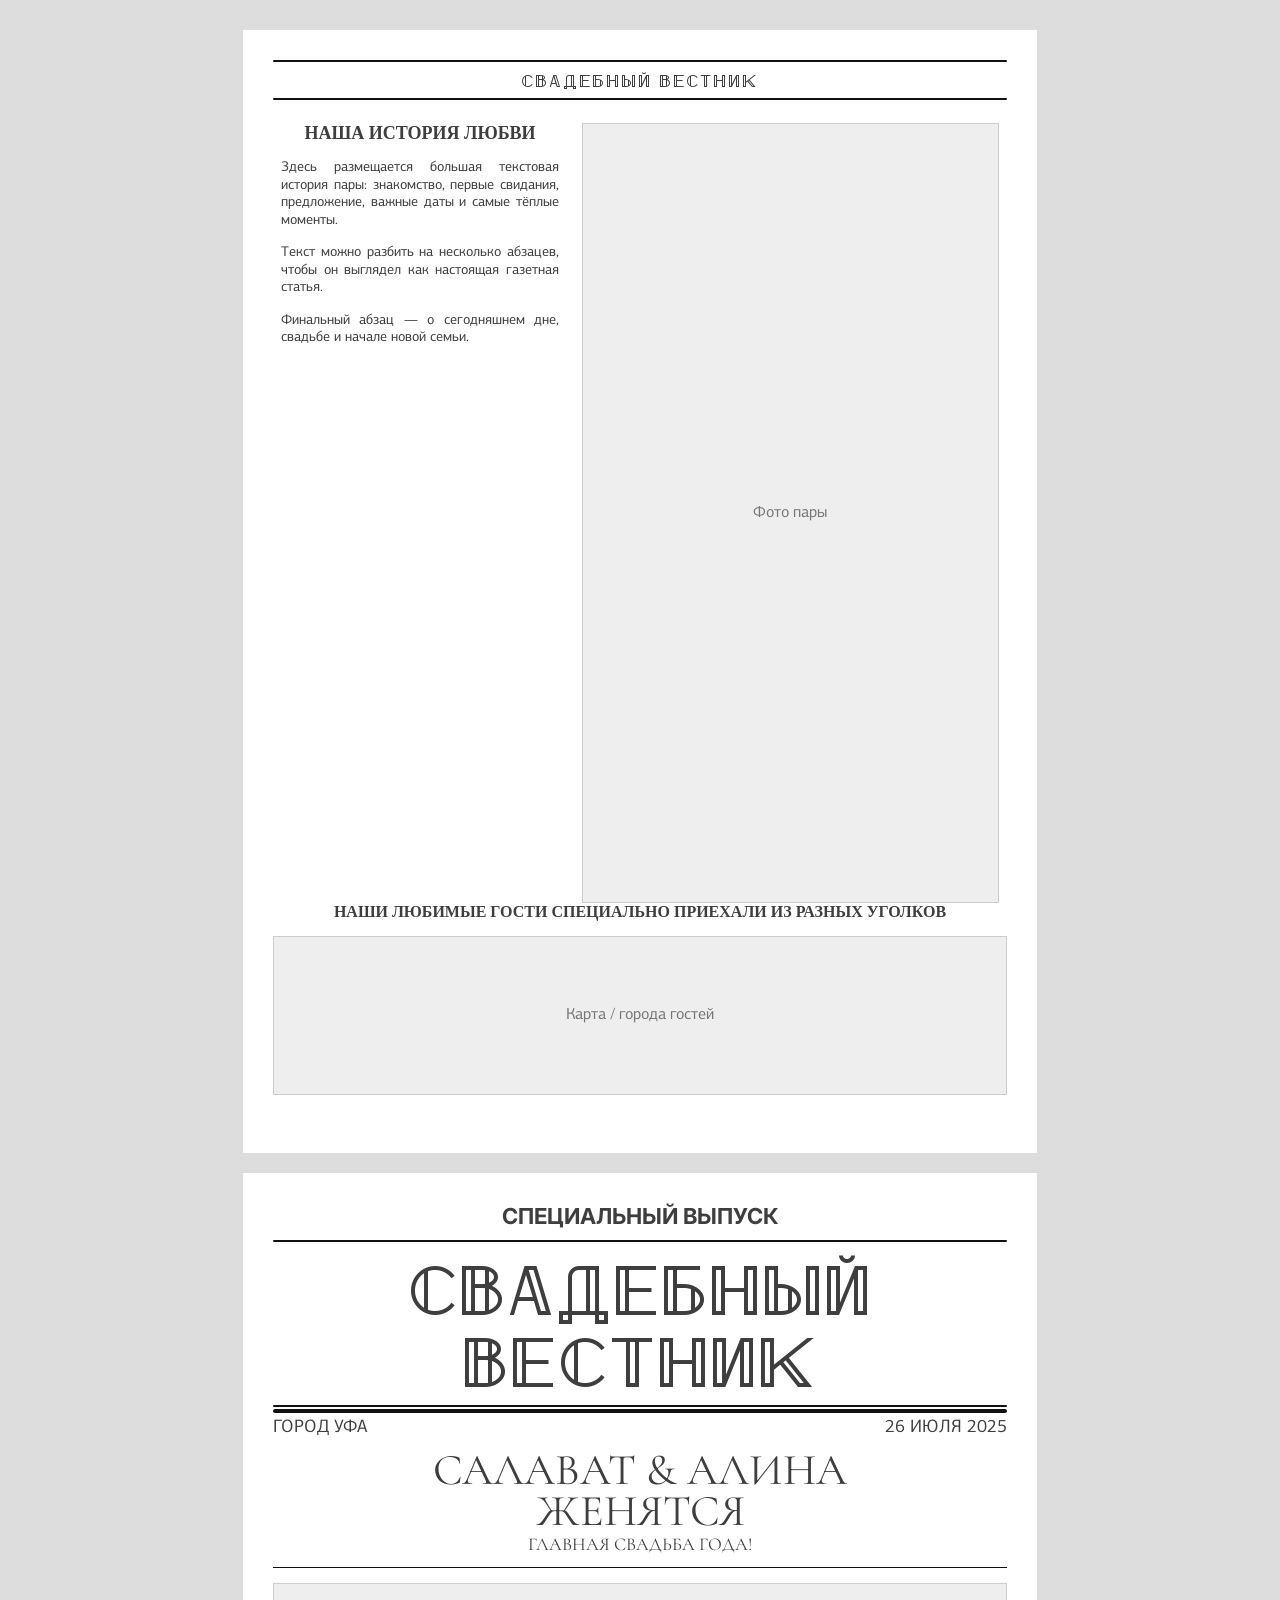
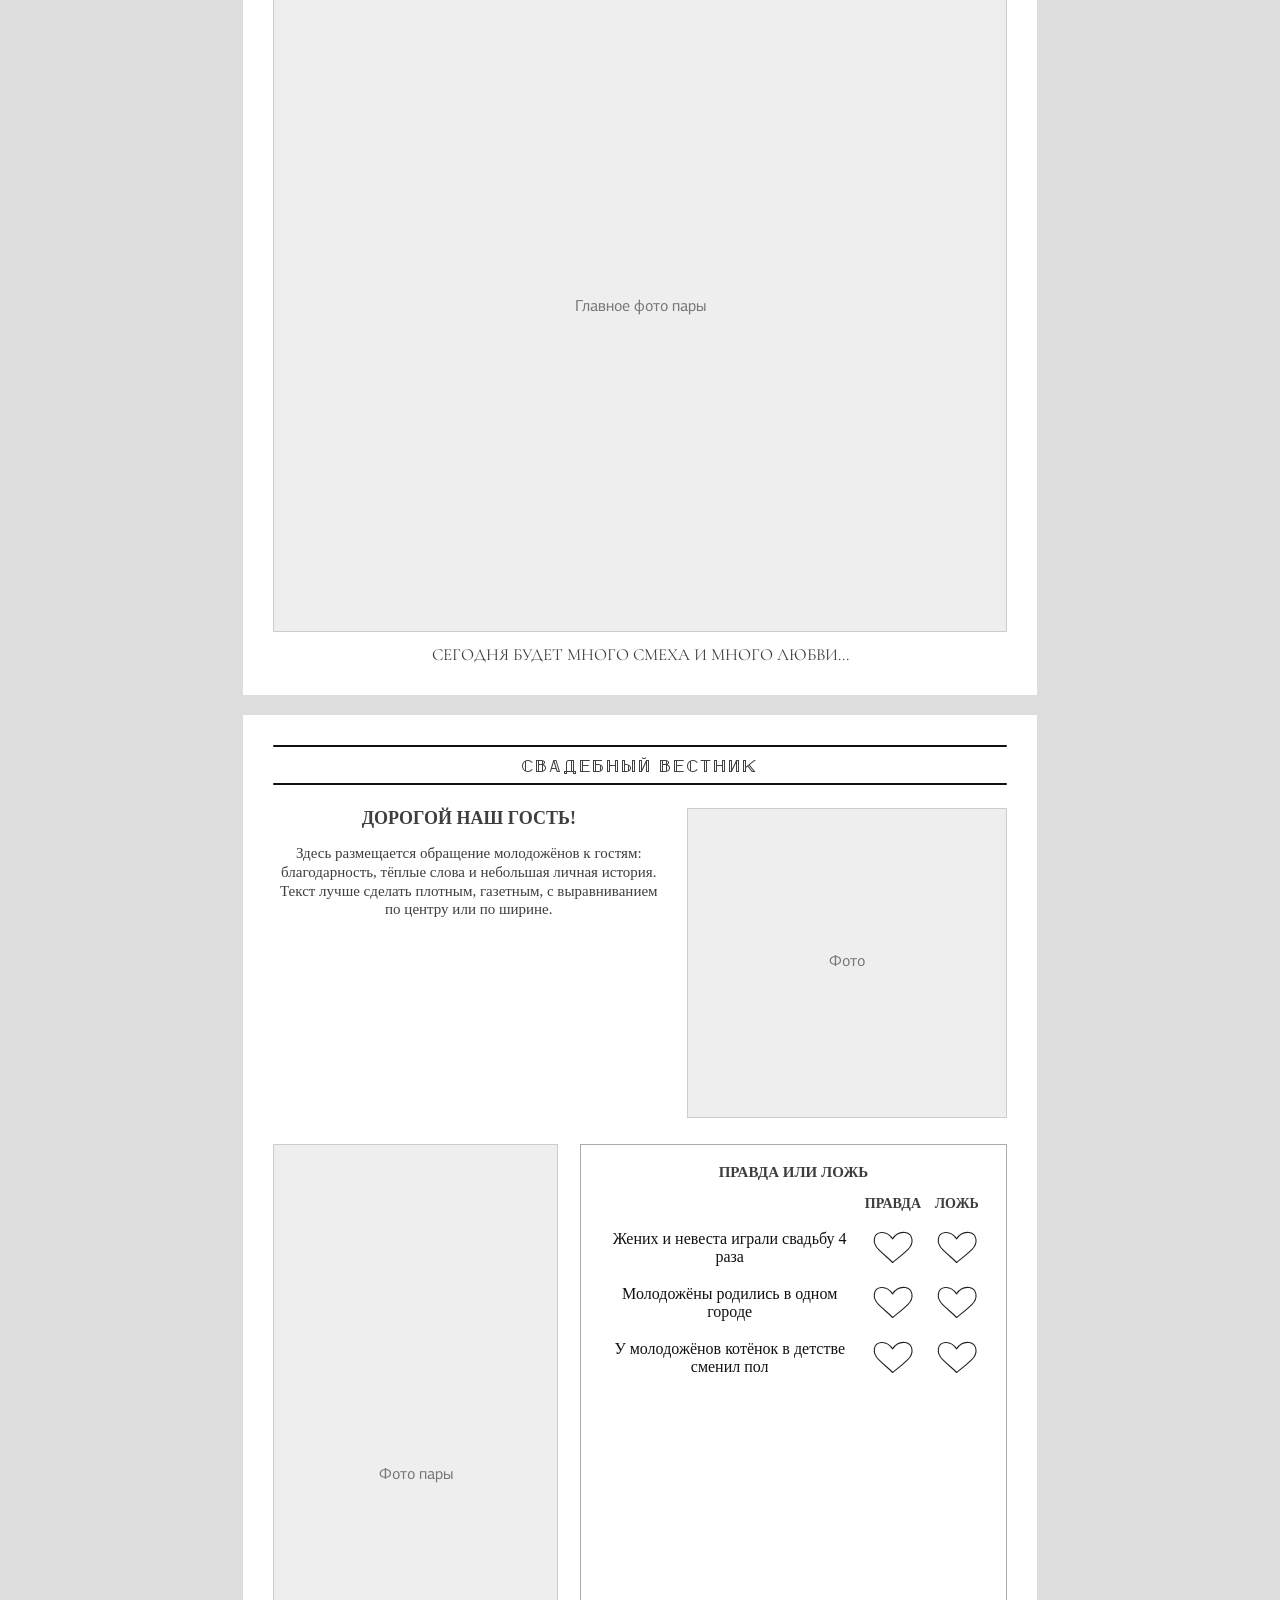
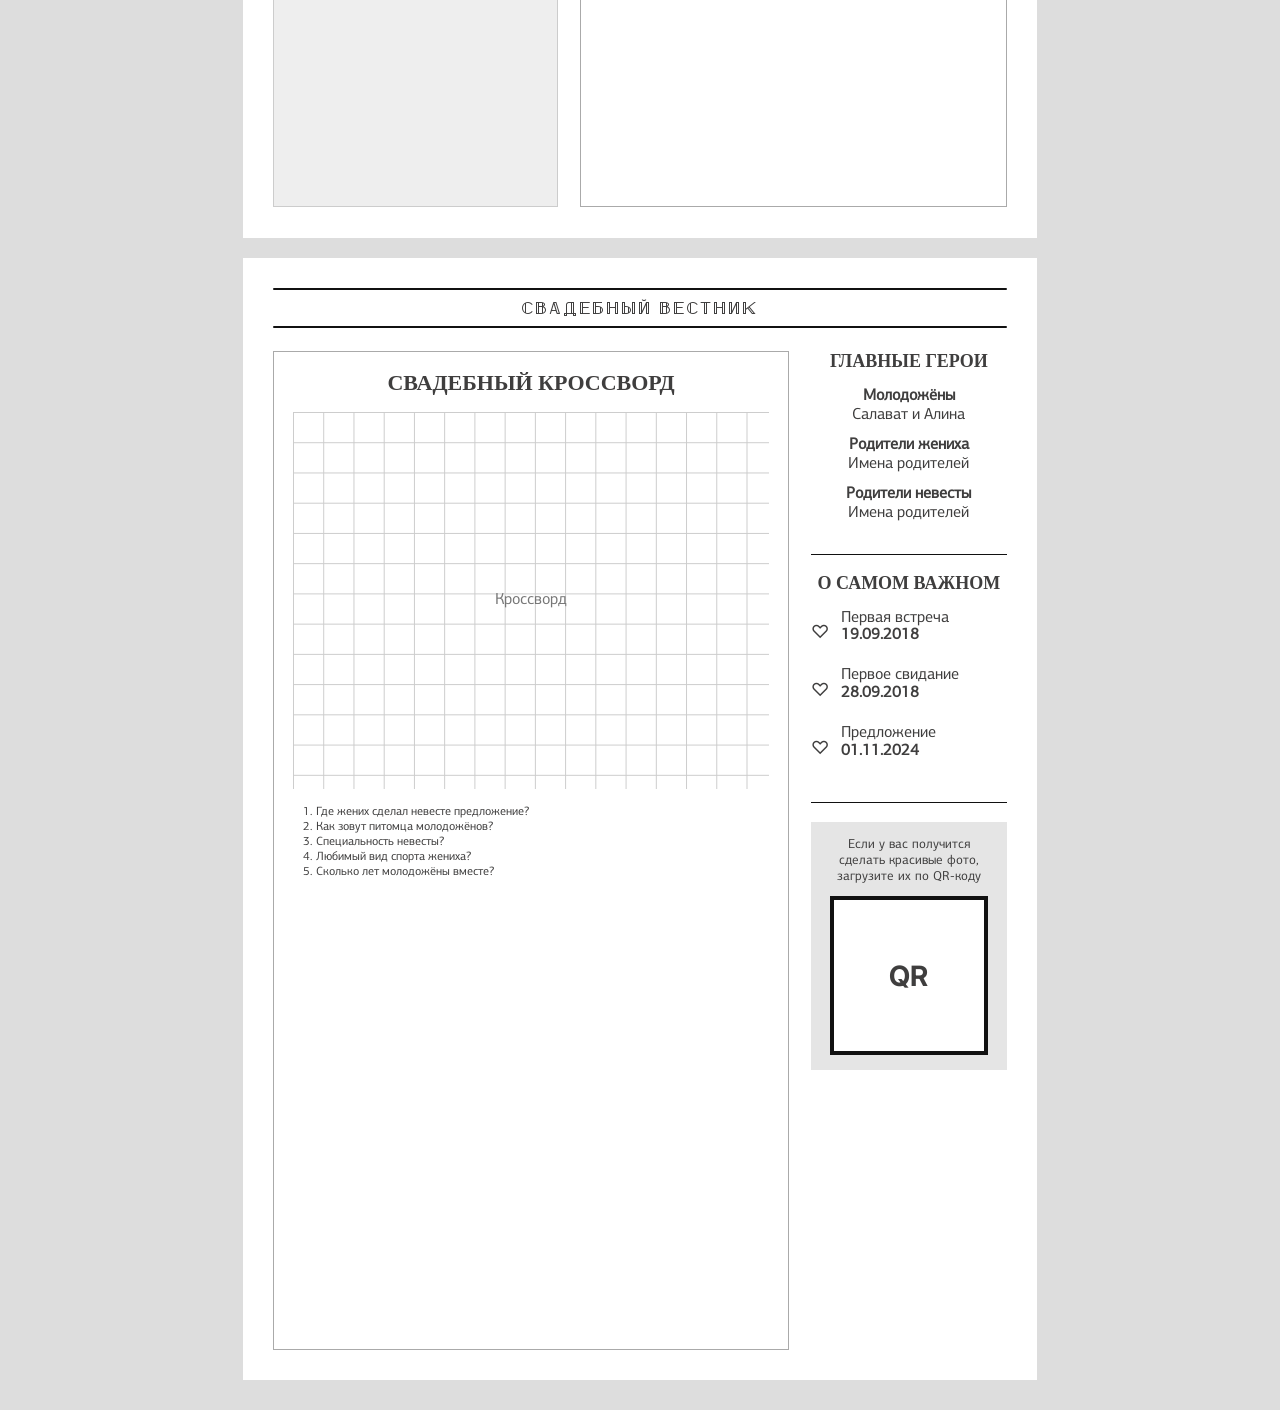
==== index.html @ 1f668f0e "Main" ====
<!DOCTYPE html>
<html lang="ru">
<head>
  <meta charset="UTF-8" />
  <title>Свадебный вестник</title>
  <link rel="preconnect" href="https://fonts.googleapis.com" />
  <link rel="preconnect" href="https://fonts.gstatic.com" crossorigin />
  <link
    href="https://fonts.googleapis.com/css2?family=Cormorant+Garamond:wght@400;500;600;700&family=Inter:wght@400;500;600;700&display=swap&subset=cyrillic"
    rel="stylesheet"
  />
  <link rel="stylesheet" href="style.css" />
</head>
<body>

<main class="newspaper">

  <!-- PAGE 1 -->
  <section class="page page-1">
    <section class="spread">
      <article class="half left-half">
        <header class="small-header">
          <div class="line"></div>
          <h2 class="title">Свадебный вестник</h2>
          <div class="line"></div>
        </header>

        <section class="love-story">
          <div class="love-story-text">
            <h3>Наша история любви</h3>

            <p>
              Здесь размещается большая текстовая история пары: знакомство,
              первые свидания, предложение, важные даты и самые тёплые моменты.
            </p>

            <p>
              Текст можно разбить на несколько абзацев, чтобы он выглядел как
              настоящая газетная статья.
            </p>

            <p>
              Финальный абзац — о сегодняшнем дне, свадьбе и начале новой семьи.
            </p>
          </div>

          <div class="love-story-photo">
            <span>Фото пары</span>
          </div>
        </section>

        <section class="guest-map">
          <h3>Наши любимые гости специально приехали из разных уголков</h3>

          <div class="map-placeholder">
            <span>Карта / города гостей</span>
          </div>
        </section>
      </article>
    </section>
  </section>

  <!-- PAGE 2 -->
  <section class="page page-2">
    <section class="spread">
      <article class="half right-half front-page">
        <header class="main-header">
          <h4>Специальный выпуск</h4>

          <div class="double-line"></div>

          <h1 class="title">Свадебный вестник</h1>
          
          <div class="meta-row">
          </div>
          
          <div class="meta-row-big">
            <span>Город Уфа</span>
            <span>26 июля 2025</span>
          </div>
        </header>

        <section class="main-title">
          <h2>Салават & Алина<br>женятся</h2>
          <p>Главная свадьба года!</p>
        </section>

        <section class="hero-photo">
          <span>Главное фото пары</span>
        </section>

        <footer class="front-footer">
          Сегодня будет много смеха и много любви...
        </footer>
      </article>
    </section>
  </section>

  <!-- PAGE 3 -->
  <section class="page page-3">
    <section class="spread">
      <article class="half left-half">
        <header class="small-header">
          <div class="line"></div>
          <h2 class="title">Свадебный вестник</h2>
          <div class="line"></div>
        </header>

        <section class="guest-letter">
          <div class="letter-text">
            <h3>Дорогой наш гость!</h3>
            <p>
              Здесь размещается обращение молодожёнов к гостям:
              благодарность, тёплые слова и небольшая личная история.
            </p>
            <p>
              Текст лучше сделать плотным, газетным, с выравниванием по центру
              или по ширине.
            </p>
          </div>

          <div class="vertical-photo">
            <span>Фото</span>
          </div>
        </section>

        <section class="bottom-grid">
          <div class="photo-block">
            <span>Фото пары</span>
          </div>

          <div class="truth-game">
            <h3>Правда или ложь</h3>
            
            <div class="game-row">
              <p></p>
              <h4 class="game-row-title">Правда</h4>
              <h4 class="game-row-title">Ложь</>
            </div>


            <div class="game-row">
              <span>Жених и невеста играли свадьбу 4 раза</span>
              <svg width="60" height="40" viewBox="0 0 128 88" xmlns="http://www.w3.org/2000/svg">
                <path d="
                  M63 76
                  C55 67, 44 59, 32 47
                  C18 33, 20 12, 38 10
                  C49 9, 57 15, 63 24
                  C69 15, 79 8, 91 10
                  C108 13, 111 33, 97 47
                  C85 59, 74 67, 63 76"
                  fill="none"
                  stroke="#222"
                  stroke-width="2.4"
                  stroke-linecap="round"
                  stroke-linejoin="round"/>
              </svg>
              <svg width="60" height="40" viewBox="0 0 128 88" xmlns="http://www.w3.org/2000/svg">
                <path d="
                  M63 76
                  C55 67, 44 59, 32 47
                  C18 33, 20 12, 38 10
                  C49 9, 57 15, 63 24
                  C69 15, 79 8, 91 10
                  C108 13, 111 33, 97 47
                  C85 59, 74 67, 63 76"
                  fill="none"
                  stroke="#222"
                  stroke-width="2.4"
                  stroke-linecap="round"
                  stroke-linejoin="round"/>
              </svg>
            </div>

            <div class="game-row">
              <span>Молодожёны родились в одном городе</span>
              <svg width="60" height="40" viewBox="0 0 128 88" xmlns="http://www.w3.org/2000/svg">
                <path d="
                  M63 76
                  C55 67, 44 59, 32 47
                  C18 33, 20 12, 38 10
                  C49 9, 57 15, 63 24
                  C69 15, 79 8, 91 10
                  C108 13, 111 33, 97 47
                  C85 59, 74 67, 63 76"
                  fill="none"
                  stroke="#222"
                  stroke-width="2.4"
                  stroke-linecap="round"
                  stroke-linejoin="round"/>
              </svg>
              <svg width="60" height="40" viewBox="0 0 128 88" xmlns="http://www.w3.org/2000/svg">
                <path d="
                  M63 76
                  C55 67, 44 59, 32 47
                  C18 33, 20 12, 38 10
                  C49 9, 57 15, 63 24
                  C69 15, 79 8, 91 10
                  C108 13, 111 33, 97 47
                  C85 59, 74 67, 63 76"
                  fill="none"
                  stroke="#222"
                  stroke-width="2.4"
                  stroke-linecap="round"
                  stroke-linejoin="round"/>
              </svg>
            </div>

            <div class="game-row">
              <span>У молодожёнов котёнок в детстве сменил пол</span>
              <svg width="60" height="40" viewBox="0 0 128 88" xmlns="http://www.w3.org/2000/svg">
                <path d="
                  M63 76
                  C55 67, 44 59, 32 47
                  C18 33, 20 12, 38 10
                  C49 9, 57 15, 63 24
                  C69 15, 79 8, 91 10
                  C108 13, 111 33, 97 47
                  C85 59, 74 67, 63 76"
                  fill="none"
                  stroke="#222"
                  stroke-width="2.4"
                  stroke-linecap="round"
                  stroke-linejoin="round"/>
              </svg>
              <svg width="60" height="40" viewBox="0 0 128 88" xmlns="http://www.w3.org/2000/svg">
                <path d="
                  M63 76
                  C55 67, 44 59, 32 47
                  C18 33, 20 12, 38 10
                  C49 9, 57 15, 63 24
                  C69 15, 79 8, 91 10
                  C108 13, 111 33, 97 47
                  C85 59, 74 67, 63 76"
                  fill="none"
                  stroke="#222"
                  stroke-width="2.4"
                  stroke-linecap="round"
                  stroke-linejoin="round"/>
              </svg>
            </div>
          </div>
        </section>
      </article>
    </section>
  </section>

  <!-- PAGE 4 -->
  <section class="page page-4">
    <section class="spread">
      <article class="half right-half second-spread">
        <header class="small-header">
          <div class="line"></div>
          <h2 class="title">Свадебный вестник</h2>
          <div class="line"></div>
        </header>

        <section class="right-page-grid">

          <section class="crossword">
            <h3>Свадебный кроссворд</h3>

            <div class="crossword-field">
              <span>Кроссворд</span>
            </div>

            <ol>
              <li>Где жених сделал невесте предложение?</li>
              <li>Как зовут питомца молодожёнов?</li>
              <li>Специальность невесты?</li>
              <li>Любимый вид спорта жениха?</li>
              <li>Сколько лет молодожёны вместе?</li>
            </ol>
          </section>

          <aside class="sidebar">
            <section class="sidebar-block">
              <h3>Главные герои</h3>
              <p><strong>Молодожёны</strong><br>Салават и Алина</p>
              <p><strong>Родители жениха</strong><br>Имена родителей</p>
              <p><strong>Родители невесты</strong><br>Имена родителей</p>
            </section>

            <section class="sidebar-block important">
              <h3>О самом важном</h3>

              <div class="date-row">
                <span>♡</span>
                <p>Первая встреча<br><strong>19.09.2018</strong></p>
              </div>

              <div class="date-row">
                <span>♡</span>
                <p>Первое свидание<br><strong>28.09.2018</strong></p>
              </div>

              <div class="date-row">
                <span>♡</span>
                <p>Предложение<br><strong>01.11.2024</strong></p>
              </div>
            </section>

            <section class="qr-block">
              <p>Если у вас получится сделать красивые фото, загрузите их по QR-коду</p>
              <div class="qr-placeholder">QR</div>
            </section>
          </aside>

        </section>
      </article>
    </section>
  </section>

</main>

</body>
</html>
---- style.css ----
@font-face {
    font-family: "Double Strike";
    src: local("Double Strike"),
         local("DoubleStrike"),
         url("./DoubleStrike.otf") format("opentype"),
         url("./Double Strike.ttf") format("truetype"),
         url("./Double%20Strike.ttf") format("truetype");
    font-weight: normal;
    font-style: normal;
    font-display: swap;
  }

    @font-face {
    font-family: "Centro Sans Pro";
    src: local("PF Centro Sans Pro"),
         local("Centro Sans Pro"),
         url("./centro/pfcentrosanspro.woff2") format("woff2"),
         url("./centro/pfcentrosanspro.ttf") format("truetype");
    font-weight: 400;
    font-style: normal;
    font-display: swap;
  }

  @font-face {
    font-family: "XCompany-Regular";
    src: local("XCompany-Regular"),
         local("XCompany-Regular"),
         url("./XCompany-Regular.otf") format("opentype");
    font-weight: normal;
    font-style: normal;
    font-display: swap;
  }

* {
    box-sizing: border-box;
    margin: 0;
    padding: 0;
  }
  
  body {
    background: #ddd;
    padding: 30px;
    color: #3f3e3e;
    font-family: "Centro Sans Pro", "Inter", "Segoe UI", sans-serif;
  }
  
  .newspaper {
    display: grid;
    grid-template-columns: repeat(auto-fit, minmax(210mm, 210mm));
    gap: 20px;
    justify-content: center;
  }
  
  .page {
    width: 210mm;
    height: 297mm;
    background: #fff;
    padding: 8mm;
    overflow: hidden;
    page-break-after: always;
  }
  
  .spread {
    width: 100%;
    height: 100%;
    display: grid;
    grid-template-columns: 1fr;
    gap: 0;
  }
  
  .half {
    height: 100%;
    display: flex;
    flex-direction: column;
    overflow: hidden;
  }
  
  .small-header {
    text-align: center;
    margin-bottom: 6mm;
  }
  
  .small-header .line,
  .double-line {
    height: 2px;
    background: #111;
    border-radius: 5px;
  }
  
  .small-header h2 {
    font-family: "XCompany-Regular", serif;
    font-size: 18px;
    letter-spacing: 2px;
    text-transform: uppercase;
    margin: 2mm 0;
    font-weight: 400;
  }
  
  /* PAGE 1 LEFT */
  
  .love-story {
    display: grid;
    grid-template-columns: 0.8fr 1.2fr;
    gap: 6mm;
    flex: 1;
    min-height: 0;
    padding: 0 2mm;
    align-items: stretch;
  }

  .love-story-text {
    text-align: justify;
    min-width: 0;
  }

  .love-story-photo {
    background: #eee;
    border: 1px solid #ccc;
    display: flex;
    align-items: center;
    justify-content: center;
    color: #777;
    min-height: 0;
    overflow: hidden;
  }

  .love-story-photo img {
    width: 100%;
    height: 100%;
    object-fit: cover;
    display: block;
  }

  .letter-text p {
    font-family: "Times New Roman", serif;
    margin-bottom: 0px !important;
    font-size: 15px !important;
  }

  .love-story h3,
  .guest-map h3,
  .guest-letter h3,
  .truth-game h3,
  .game-row-title,
  .crossword h3,
  .sidebar h3 {
    font-family: "Times New Roman", serif;
    font-size: 18px;
    text-transform: uppercase;
    margin-bottom: 4mm;
    text-align: center;
  }
  
  .love-story-text h3 {
    text-align: center;
  }

  .love-story p {
    font-size: 14px;
    line-height: 1.25;
    margin-bottom: 4mm;
  }
  
  .guest-map {
    height: 58mm;
    text-align: center;
  }
  
  .guest-map h3 {
    font-size: 16px;
    max-width: 90%;
    margin: 0 auto 4mm;
  }
  
  .map-placeholder {
    height: 42mm;
    background: #eee;
    border: 1px solid #ccc;
    display: flex;
    align-items: center;
    justify-content: center;
    color: #777;
  }
  
  /* PAGE 1 RIGHT */
  
  .main-header {
    text-align: center;
  }
  
  .main-header h4 {
    font-family: "Inter", "Segoe UI", sans-serif;
    font-size: 22px;
    text-transform: uppercase;
    margin-bottom: 3mm;
  }
  
  .main-header h1 {
    font-family: "XCompany-Regular", serif;
    font-size: 48px;
    letter-spacing: 2px;
    text-transform: uppercase;
    font-weight: 400;
    line-height: 1;
    margin: 3mm 0 2mm;
  }

  .title {
    font-family: "Double Strike", ;
    font-size: 72px;
    text-transform: uppercase;
  }

  .small-header .title {
    font-size: 18px;
    letter-spacing: 2px;
  }

  .main-header .title {
    font-size: 72px;
    letter-spacing: 2px;
    line-height: 1;
  }
  
  .meta-row {
    display: flex;
    justify-content: space-between;
    padding-top: 1mm;
    font-size: 18px;
    text-transform: uppercase;
    position: relative;
}

  .meta-row::before {
      content: '';
      position: absolute;
      top: 0;
      left: 0;
      width: 100%;
      height: 2px;           /* вместо border-top: 1px */
      background-color: #111;
      border-radius: 5px;    /* скругление краёв */
  }

  .meta-row-big {
    display: flex;
    justify-content: space-between;
    padding-top: 2mm;
    font-size: 18px;
    text-transform: uppercase;
    position: relative; /* важно для позиционирования */
  }

  .meta-row-big::before {
      content: '';
      position: absolute;
      top: 0;
      left: 0;
      width: 100%;
      height: 4px;
      background-color: #111;
      border-radius: 5px; /* скругляем саму линию */
  }
  
  .main-title {
    text-align: center;
    border-bottom: 1px solid #111;
    padding: 3mm 0;
  }
  
  .main-title h2 {
    font-family: "Cormorant Garamond", serif;
    font-size: 44px;
    line-height: 0.95;
    text-transform: uppercase;
    font-weight: 400;
  }
  
  .main-title p {
    font-family: "Cormorant Garamond", serif;
    font-size: 18px;
    text-transform: uppercase;
  }
  
  .hero-photo {
    flex: 1;
    margin-top: 4mm;
    background: #eee;
    border: 1px solid #ccc;
    display: flex;
    align-items: center;
    justify-content: center;
    color: #777;
  }
  
  .front-footer {
    font-family: "Cormorant Garamond", serif;
    text-align: center;
    font-size: 17px;
    text-transform: uppercase;
    margin-top: 3mm;
  }
  
  /* PAGE 2 LEFT */
  
  .guest-letter {
    display: grid;
    grid-template-columns: 1.1fr 0.9fr;
    gap: 6mm;
    height: 82mm;
    margin-bottom: 7mm;
  }
  
  .letter-text {
    text-align: center;
  }
  
  .letter-text p {
    font-size: 14px;
    line-height: 1.25;
    margin-bottom: 3mm;
  }
  
  .vertical-photo,
  .photo-block {
    background: #eee;
    border: 1px solid #ccc;
    display: flex;
    align-items: center;
    justify-content: center;
    color: #777;
  }
  
  .bottom-grid {
    flex: 1;
    display: grid;
    grid-template-columns: 0.8fr 1.2fr;
    gap: 6mm;
  }
  
  .truth-game {
    border: 1px solid #aaa;
    padding: 5mm;
  }
  
  .truth-game h3 {
    font-size: 15px;
  }
  
  .game-row {
    display: grid;
    grid-template-columns: 1fr 60px 60px;
    gap: 1mm;
    align-items: center;
    font-size: 14px;
    margin-bottom: 4mm;
  }

  .game-row p {
    text-align: center;
  }

  .game-row span {
    font-family: "Times New Roman", serif;
    font-size: 16px;
    text-align: center;
    color: #111;
  }

  .game-row-title {
    text-align: center;
    font-size: 14px;
    margin-bottom: 0 !important;
  }
  
  /* PAGE 2 RIGHT */
  
  .right-page-grid {
    flex: 1;
    display: grid;
    grid-template-columns: 1.45fr 0.55fr;
    gap: 6mm;
  }
  
  .crossword {
    border: 1px solid #aaa;
    padding: 5mm;
  }
  
  .crossword h3 {
    font-size: 22px;
  }
  
  .crossword-field {
    height: 100mm;
    margin-bottom: 4mm;
    background:
      linear-gradient(#ccc 1px, transparent 1px),
      linear-gradient(90deg, #ccc 1px, transparent 1px);
    background-size: 8mm 8mm;
    display: flex;
    align-items: center;
    justify-content: center;
    color: #777;
  }
  
  .crossword ol {
    padding-left: 6mm;
    font-size: 12px;
    line-height: 1.25;
  }
  
  .sidebar {
    display: flex;
    flex-direction: column;
    gap: 5mm;
  }
  
  .sidebar-block {
    border-bottom: 1px solid #111;
    padding-bottom: 5mm;
    text-align: center;
  }
  
  .sidebar-block h3 {
    font-size: 18px;
  }
  
  .sidebar-block p {
    font-size: 16px;
    margin-bottom: 3mm;
  }
  
  .date-row {
    display: grid;
    grid-template-columns: 18px 1fr;
    gap: 3mm;
    align-items: center;
    text-align: left;
    margin-bottom: 3mm;
  }
  
  .date-row span {
    font-size: 18px;
  }
  
  .date-row p {
    font-size: 16px;
    line-height: 1.1;
  }
  
  .qr-block {
    background: #e5e5e5;
    padding: 4mm;
    text-align: center;
    font-size: 13px;
  }
  
  .qr-placeholder {
    width: 42mm;
    height: 42mm;
    margin: 3mm auto 0;
    background: #fff;
    border: 4px solid #111;
    display: flex;
    align-items: center;
    justify-content: center;
    font-family: "Inter", "Segoe UI", sans-serif;
    font-size: 28px;
    font-weight: 700;
  }
  
  /* PRINT */
  
  @page {
    size: A4 portrait;
    margin: 0;
  }
  
  @media print {
    body {
      background: #fff;
      padding: 0;
    }
  
    .newspaper {
      gap: 0;
      display: block;
    }
  
    .page {
      width: 210mm;
      height: 297mm;
      padding: 8mm;
    }
  }
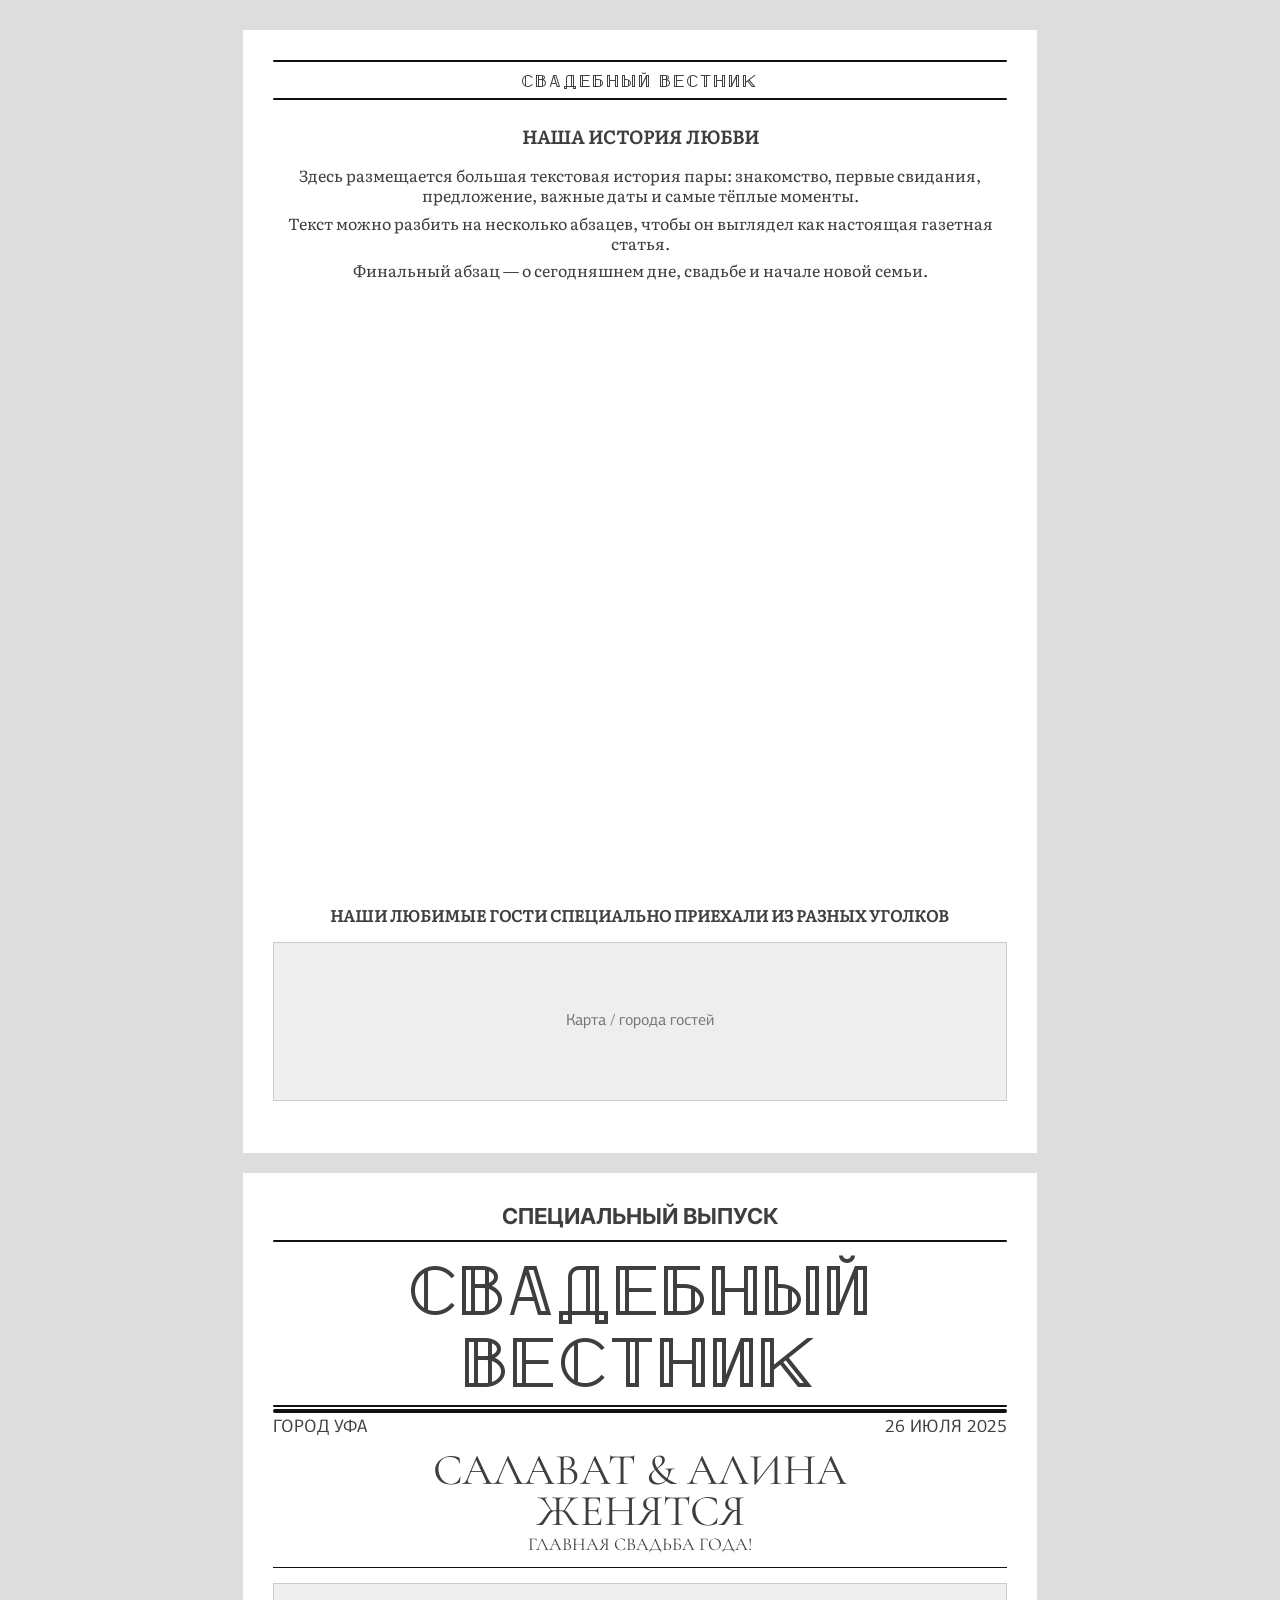
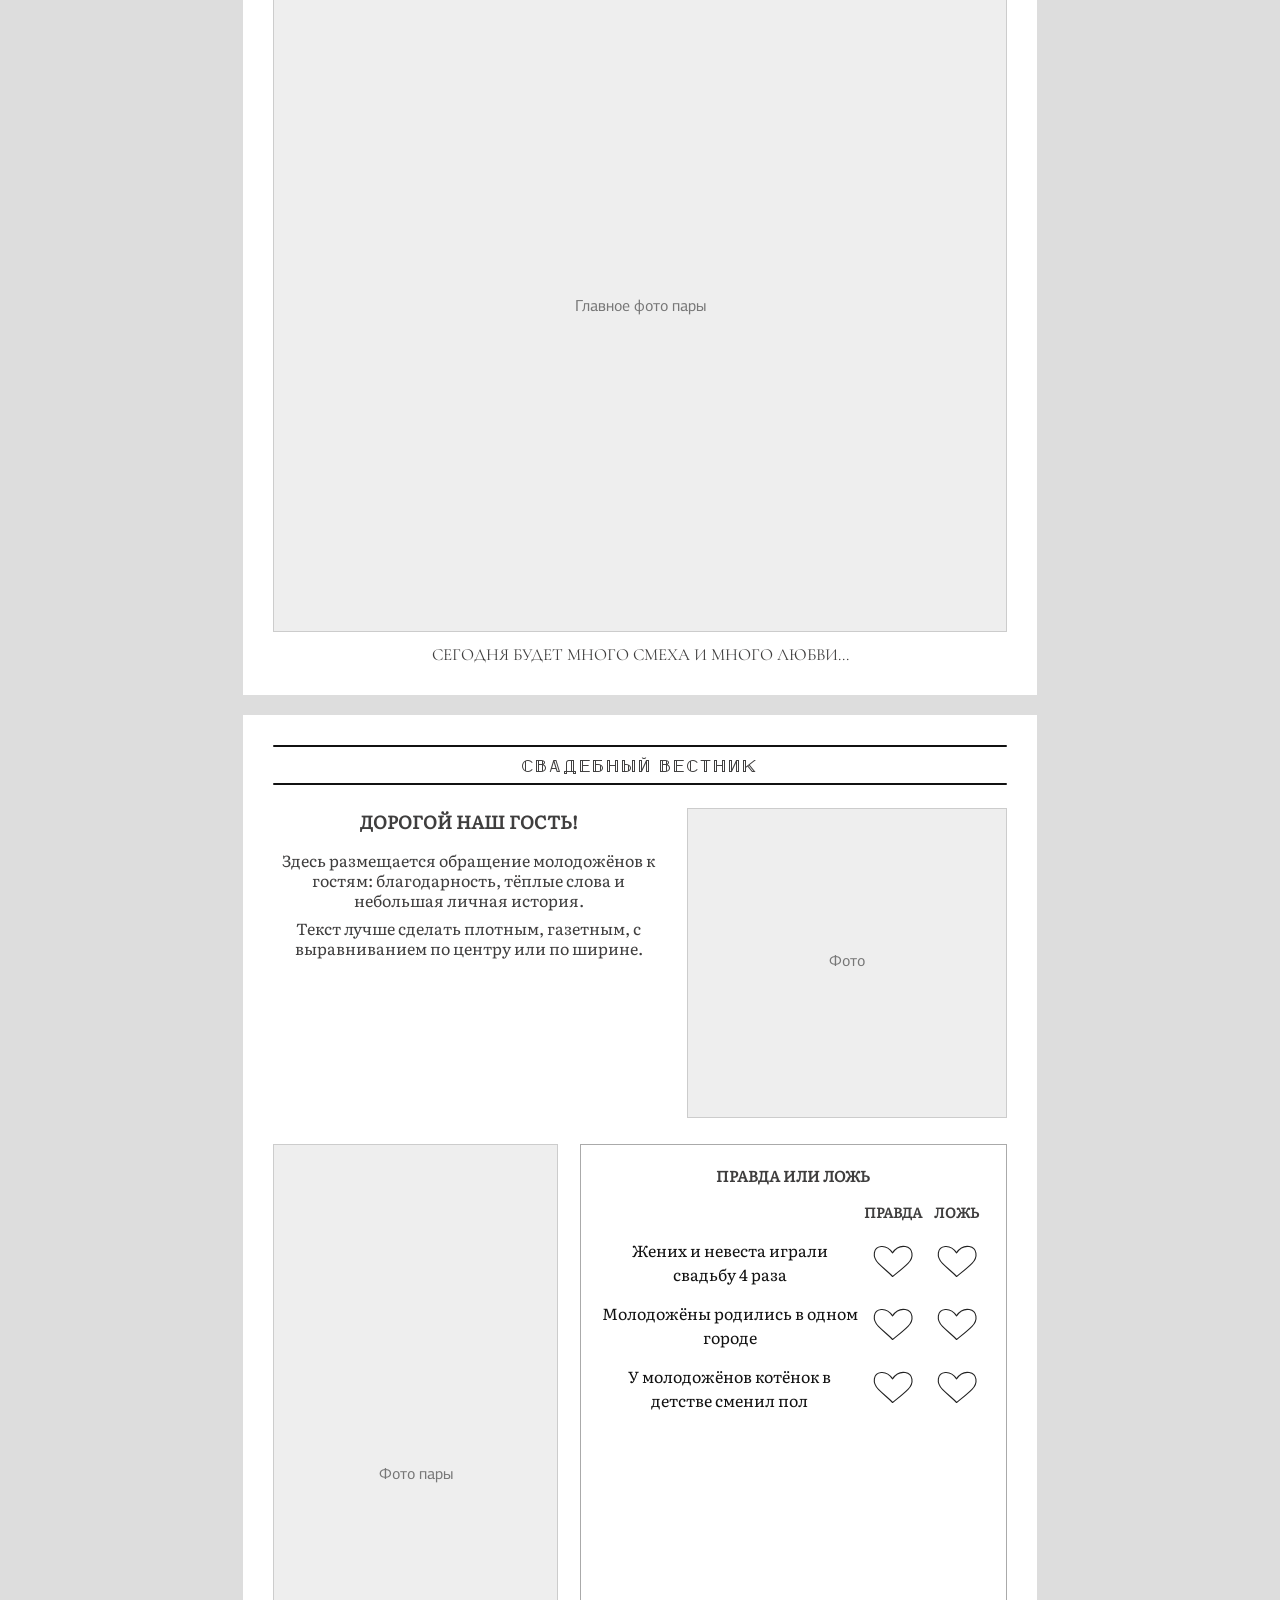
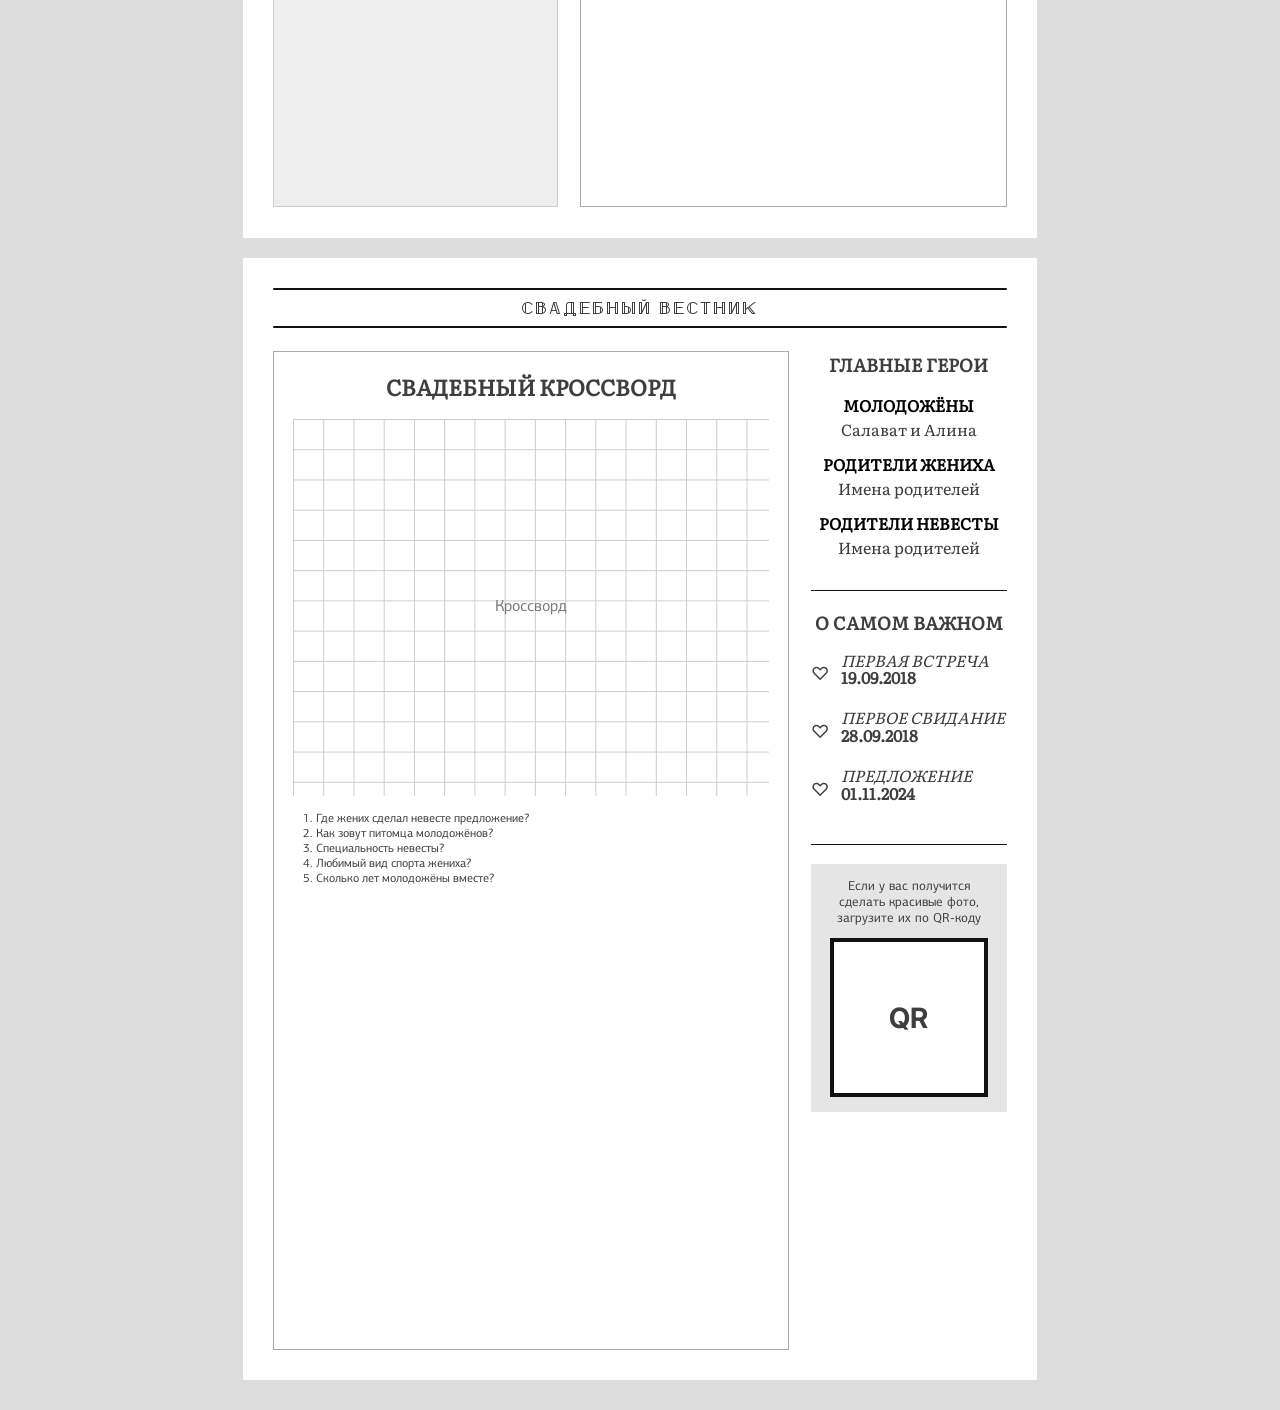
==== commit 30649735: "Second" ====
--- a/index.html
+++ b/index.html
@@ -44,9 +44,6 @@
             </p>
           </div>
 
-          <div class="love-story-photo">
-            <span>Фото пары</span>
-          </div>
         </section>
 
         <section class="guest-map">
@@ -277,9 +274,9 @@
           <aside class="sidebar">
             <section class="sidebar-block">
               <h3>Главные герои</h3>
-              <p><strong>Молодожёны</strong><br>Салават и Алина</p>
-              <p><strong>Родители жениха</strong><br>Имена родителей</p>
-              <p><strong>Родители невесты</strong><br>Имена родителей</p>
+              <p><strong style="font-weight: bold; color: black; text-transform: uppercase;">Молодожёны</strong><br>Салават и Алина</p>
+              <p><strong style="font-weight: bold; color: black; text-transform: uppercase;">Родители жениха</strong><br>Имена родителей</p>
+              <p><strong style="font-weight: bold; color: black; text-transform: uppercase;">Родители невесты</strong><br>Имена родителей</p>
             </section>
 
             <section class="sidebar-block important">
@@ -287,17 +284,17 @@
 
               <div class="date-row">
                 <span>♡</span>
-                <p>Первая встреча<br><strong>19.09.2018</strong></p>
+                <p><em style="text-transform: uppercase; display: inline;">Первая встреча</em><br><strong>19.09.2018</strong></p>
               </div>
 
               <div class="date-row">
                 <span>♡</span>
-                <p>Первое свидание<br><strong>28.09.2018</strong></p>
+                <p><em style="text-transform: uppercase; display: inline;">Первое свидание</em><br><strong>28.09.2018</strong></p>
               </div>
 
               <div class="date-row">
                 <span>♡</span>
-                <p>Предложение<br><strong>01.11.2024</strong></p>
+                <p><em style="text-transform: uppercase; display: inline;">Предложение</em><br><strong>01.11.2024</strong></p>
               </div>
             </section>
 
--- a/style.css
+++ b/style.css
@@ -10,6 +10,16 @@
     font-display: swap;
   }
 
+  @font-face {
+    font-family: "Literata";
+    src: local("Literata-Regular"),
+         url("./Literata-Regular.ttf") format("truetype"),
+         url("./Literata-Regular.ttf") format("truetype");
+    font-weight: normal;
+    font-style: normal;
+    font-display: swap;
+  }
+
     @font-face {
     font-family: "Centro Sans Pro";
     src: local("PF Centro Sans Pro"),
@@ -99,9 +109,6 @@
   /* PAGE 1 LEFT */
   
   .love-story {
-    display: grid;
-    grid-template-columns: 0.8fr 1.2fr;
-    gap: 6mm;
     flex: 1;
     min-height: 0;
     padding: 0 2mm;
@@ -109,8 +116,13 @@
   }
 
   .love-story-text {
-    text-align: justify;
+   
+    font-family: "Literata", serif;
+    margin-bottom: 0px !important;
+    font-size: 16px !important;
+    text-align: center;
     min-width: 0;
+
   }
 
   .love-story-photo {
@@ -132,9 +144,9 @@
   }
 
   .letter-text p {
-    font-family: "Times New Roman", serif;
+    font-family: "Literata", serif;
     margin-bottom: 0px !important;
-    font-size: 15px !important;
+    font-size: 16px !important;
   }
 
   .love-story h3,
@@ -144,7 +156,7 @@
   .game-row-title,
   .crossword h3,
   .sidebar h3 {
-    font-family: "Times New Roman", serif;
+    font-family: "Literata", serif;
     font-size: 18px;
     text-transform: uppercase;
     margin-bottom: 4mm;
@@ -156,10 +168,11 @@
   }
 
   .love-story p {
-    font-size: 14px;
     line-height: 1.25;
-    margin-bottom: 4mm;
-  }
+    margin-bottom: 2mm;
+  }
+
+
   
   .guest-map {
     height: 58mm;
@@ -316,9 +329,8 @@
   }
   
   .letter-text p {
-    font-size: 14px;
     line-height: 1.25;
-    margin-bottom: 3mm;
+    margin-bottom: 2mm !important;
   }
   
   .vertical-photo,
@@ -361,7 +373,7 @@
   }
 
   .game-row span {
-    font-family: "Times New Roman", serif;
+    font-family: "Literata", serif;
     font-size: 16px;
     text-align: center;
     color: #111;
@@ -428,6 +440,7 @@
   
   .sidebar-block p {
     font-size: 16px;
+    font-family: "Literata", serif;
     margin-bottom: 3mm;
   }
   
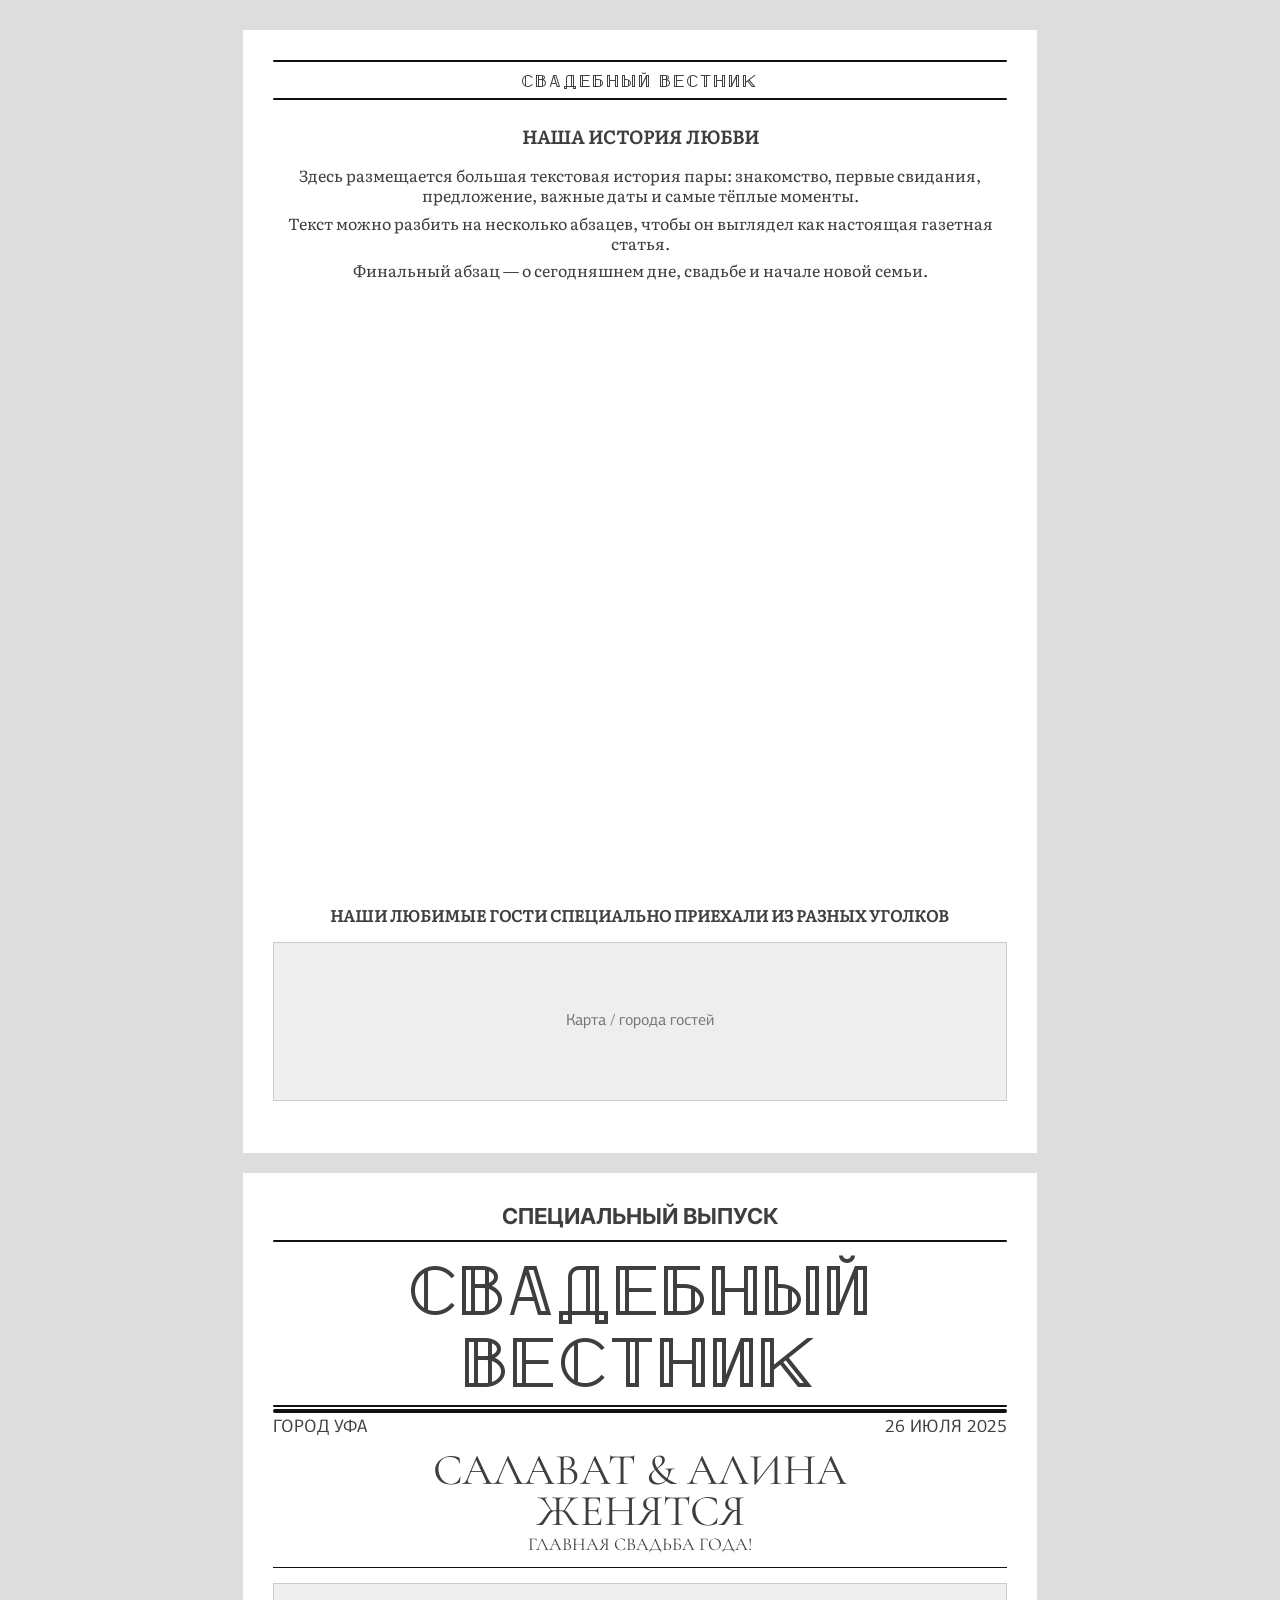
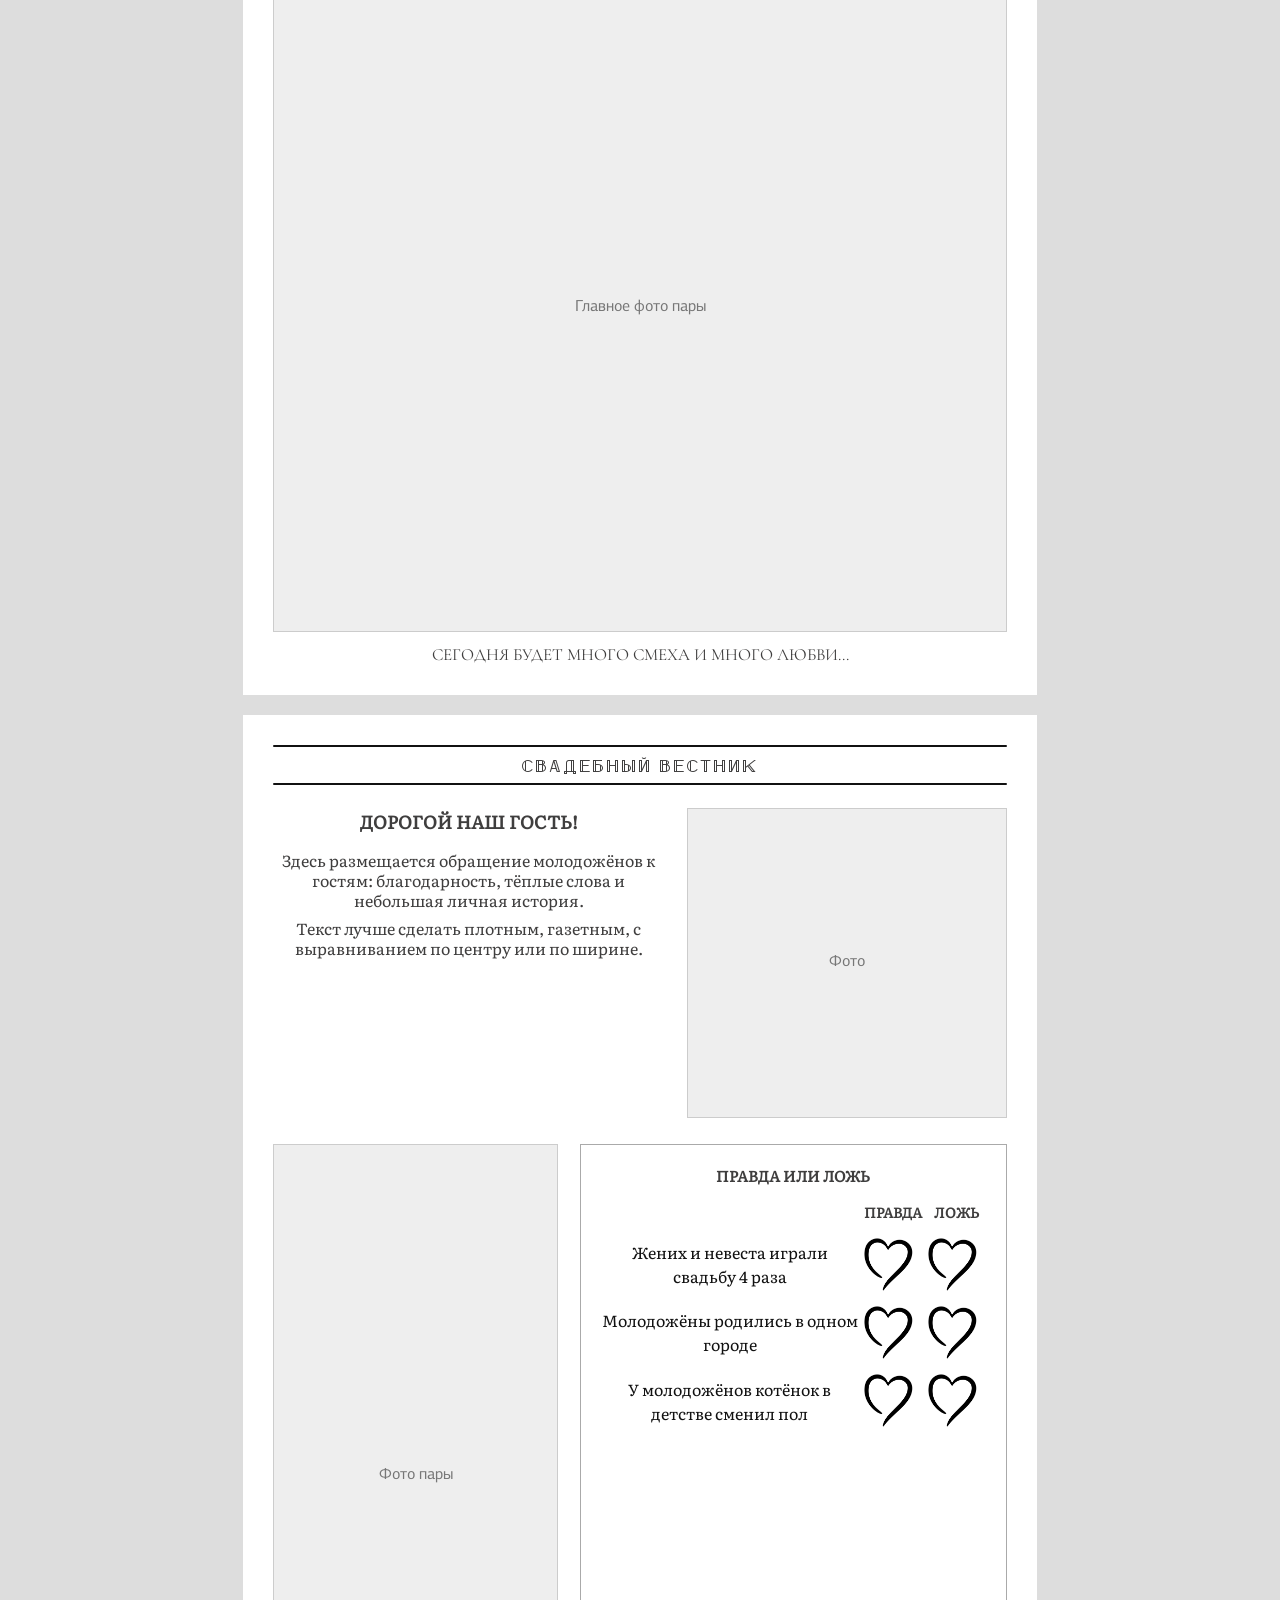
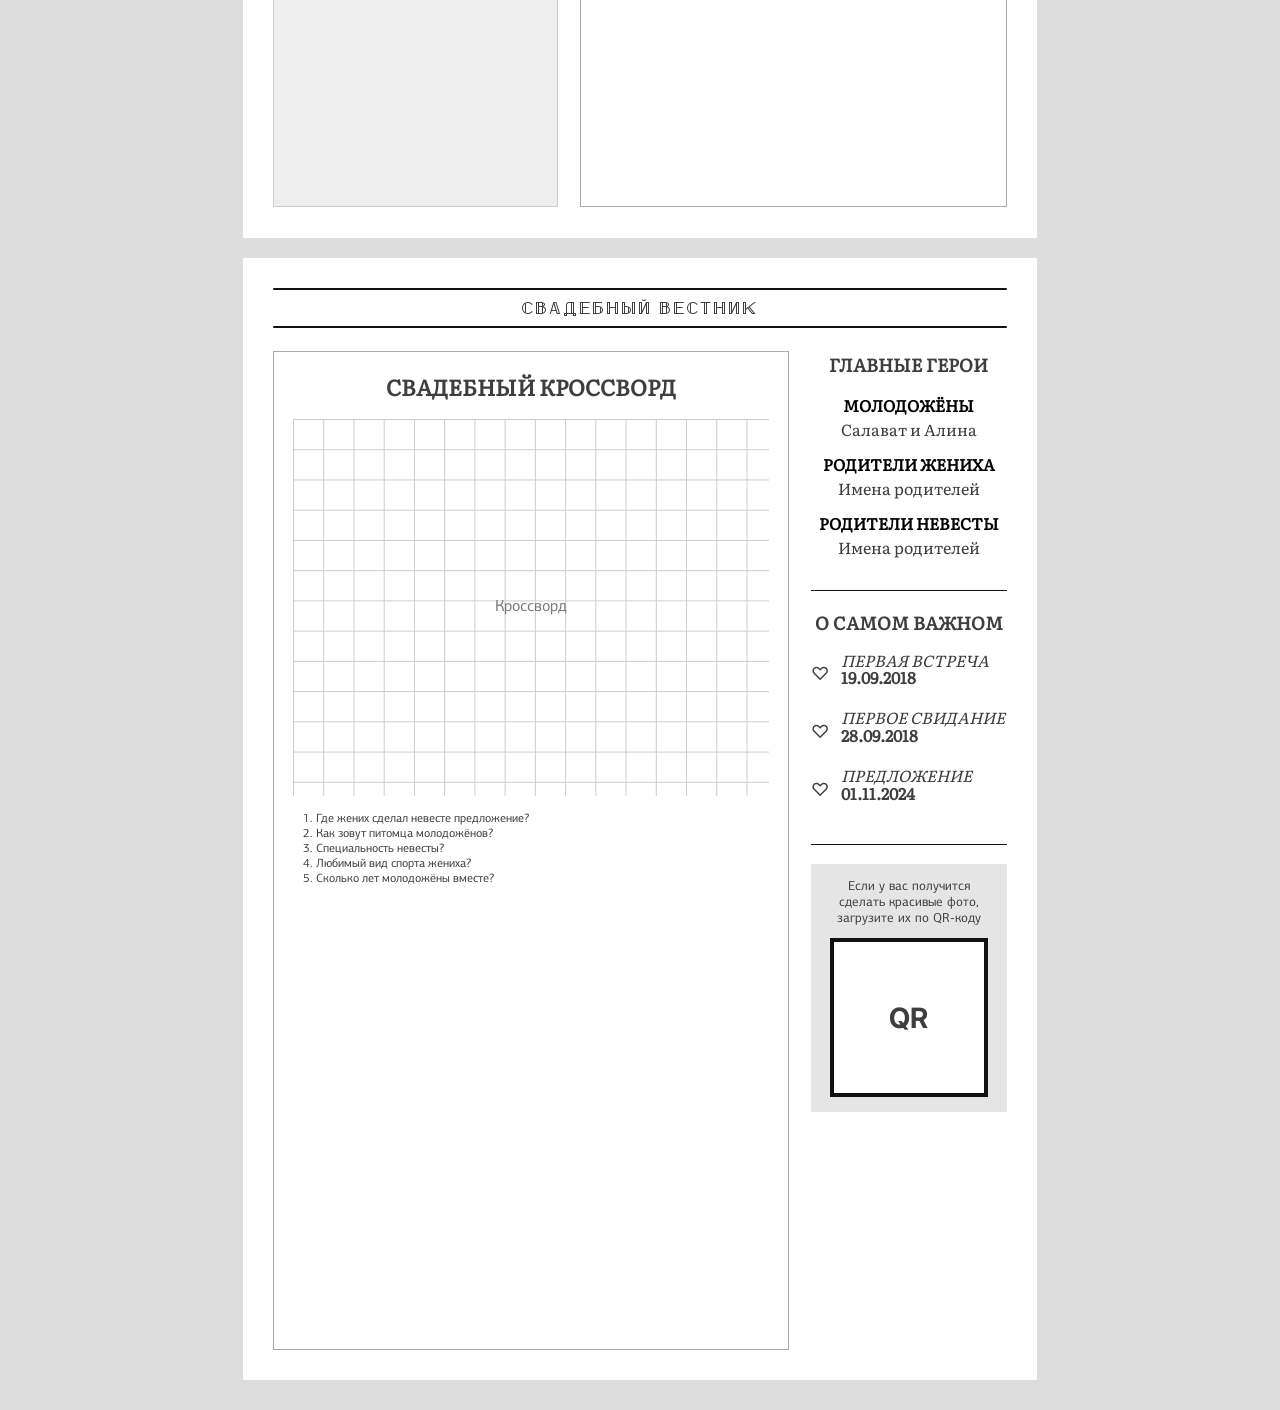
==== commit 67f50b3c: "main" ====
--- a/index.html
+++ b/index.html
@@ -138,104 +138,20 @@
 
             <div class="game-row">
               <span>Жених и невеста играли свадьбу 4 раза</span>
-              <svg width="60" height="40" viewBox="0 0 128 88" xmlns="http://www.w3.org/2000/svg">
-                <path d="
-                  M63 76
-                  C55 67, 44 59, 32 47
-                  C18 33, 20 12, 38 10
-                  C49 9, 57 15, 63 24
-                  C69 15, 79 8, 91 10
-                  C108 13, 111 33, 97 47
-                  C85 59, 74 67, 63 76"
-                  fill="none"
-                  stroke="#222"
-                  stroke-width="2.4"
-                  stroke-linecap="round"
-                  stroke-linejoin="round"/>
-              </svg>
-              <svg width="60" height="40" viewBox="0 0 128 88" xmlns="http://www.w3.org/2000/svg">
-                <path d="
-                  M63 76
-                  C55 67, 44 59, 32 47
-                  C18 33, 20 12, 38 10
-                  C49 9, 57 15, 63 24
-                  C69 15, 79 8, 91 10
-                  C108 13, 111 33, 97 47
-                  C85 59, 74 67, 63 76"
-                  fill="none"
-                  stroke="#222"
-                  stroke-width="2.4"
-                  stroke-linecap="round"
-                  stroke-linejoin="round"/>
-              </svg>
+              <img src="./image/heart.jpg" width="50"></img>
+              <img src="./image/heart.jpg" width="50"></img>
             </div>
 
             <div class="game-row">
               <span>Молодожёны родились в одном городе</span>
-              <svg width="60" height="40" viewBox="0 0 128 88" xmlns="http://www.w3.org/2000/svg">
-                <path d="
-                  M63 76
-                  C55 67, 44 59, 32 47
-                  C18 33, 20 12, 38 10
-                  C49 9, 57 15, 63 24
-                  C69 15, 79 8, 91 10
-                  C108 13, 111 33, 97 47
-                  C85 59, 74 67, 63 76"
-                  fill="none"
-                  stroke="#222"
-                  stroke-width="2.4"
-                  stroke-linecap="round"
-                  stroke-linejoin="round"/>
-              </svg>
-              <svg width="60" height="40" viewBox="0 0 128 88" xmlns="http://www.w3.org/2000/svg">
-                <path d="
-                  M63 76
-                  C55 67, 44 59, 32 47
-                  C18 33, 20 12, 38 10
-                  C49 9, 57 15, 63 24
-                  C69 15, 79 8, 91 10
-                  C108 13, 111 33, 97 47
-                  C85 59, 74 67, 63 76"
-                  fill="none"
-                  stroke="#222"
-                  stroke-width="2.4"
-                  stroke-linecap="round"
-                  stroke-linejoin="round"/>
-              </svg>
+              <img src="./image/heart.jpg" width="50"></img>
+              <img src="./image/heart.jpg" width="50"></img>
             </div>
 
             <div class="game-row">
               <span>У молодожёнов котёнок в детстве сменил пол</span>
-              <svg width="60" height="40" viewBox="0 0 128 88" xmlns="http://www.w3.org/2000/svg">
-                <path d="
-                  M63 76
-                  C55 67, 44 59, 32 47
-                  C18 33, 20 12, 38 10
-                  C49 9, 57 15, 63 24
-                  C69 15, 79 8, 91 10
-                  C108 13, 111 33, 97 47
-                  C85 59, 74 67, 63 76"
-                  fill="none"
-                  stroke="#222"
-                  stroke-width="2.4"
-                  stroke-linecap="round"
-                  stroke-linejoin="round"/>
-              </svg>
-              <svg width="60" height="40" viewBox="0 0 128 88" xmlns="http://www.w3.org/2000/svg">
-                <path d="
-                  M63 76
-                  C55 67, 44 59, 32 47
-                  C18 33, 20 12, 38 10
-                  C49 9, 57 15, 63 24
-                  C69 15, 79 8, 91 10
-                  C108 13, 111 33, 97 47
-                  C85 59, 74 67, 63 76"
-                  fill="none"
-                  stroke="#222"
-                  stroke-width="2.4"
-                  stroke-linecap="round"
-                  stroke-linejoin="round"/>
-              </svg>
+              <img src="./image/heart.jpg" width="50"></img>
+              <img src="./image/heart.jpg" width="50"></img>
             </div>
           </div>
         </section>
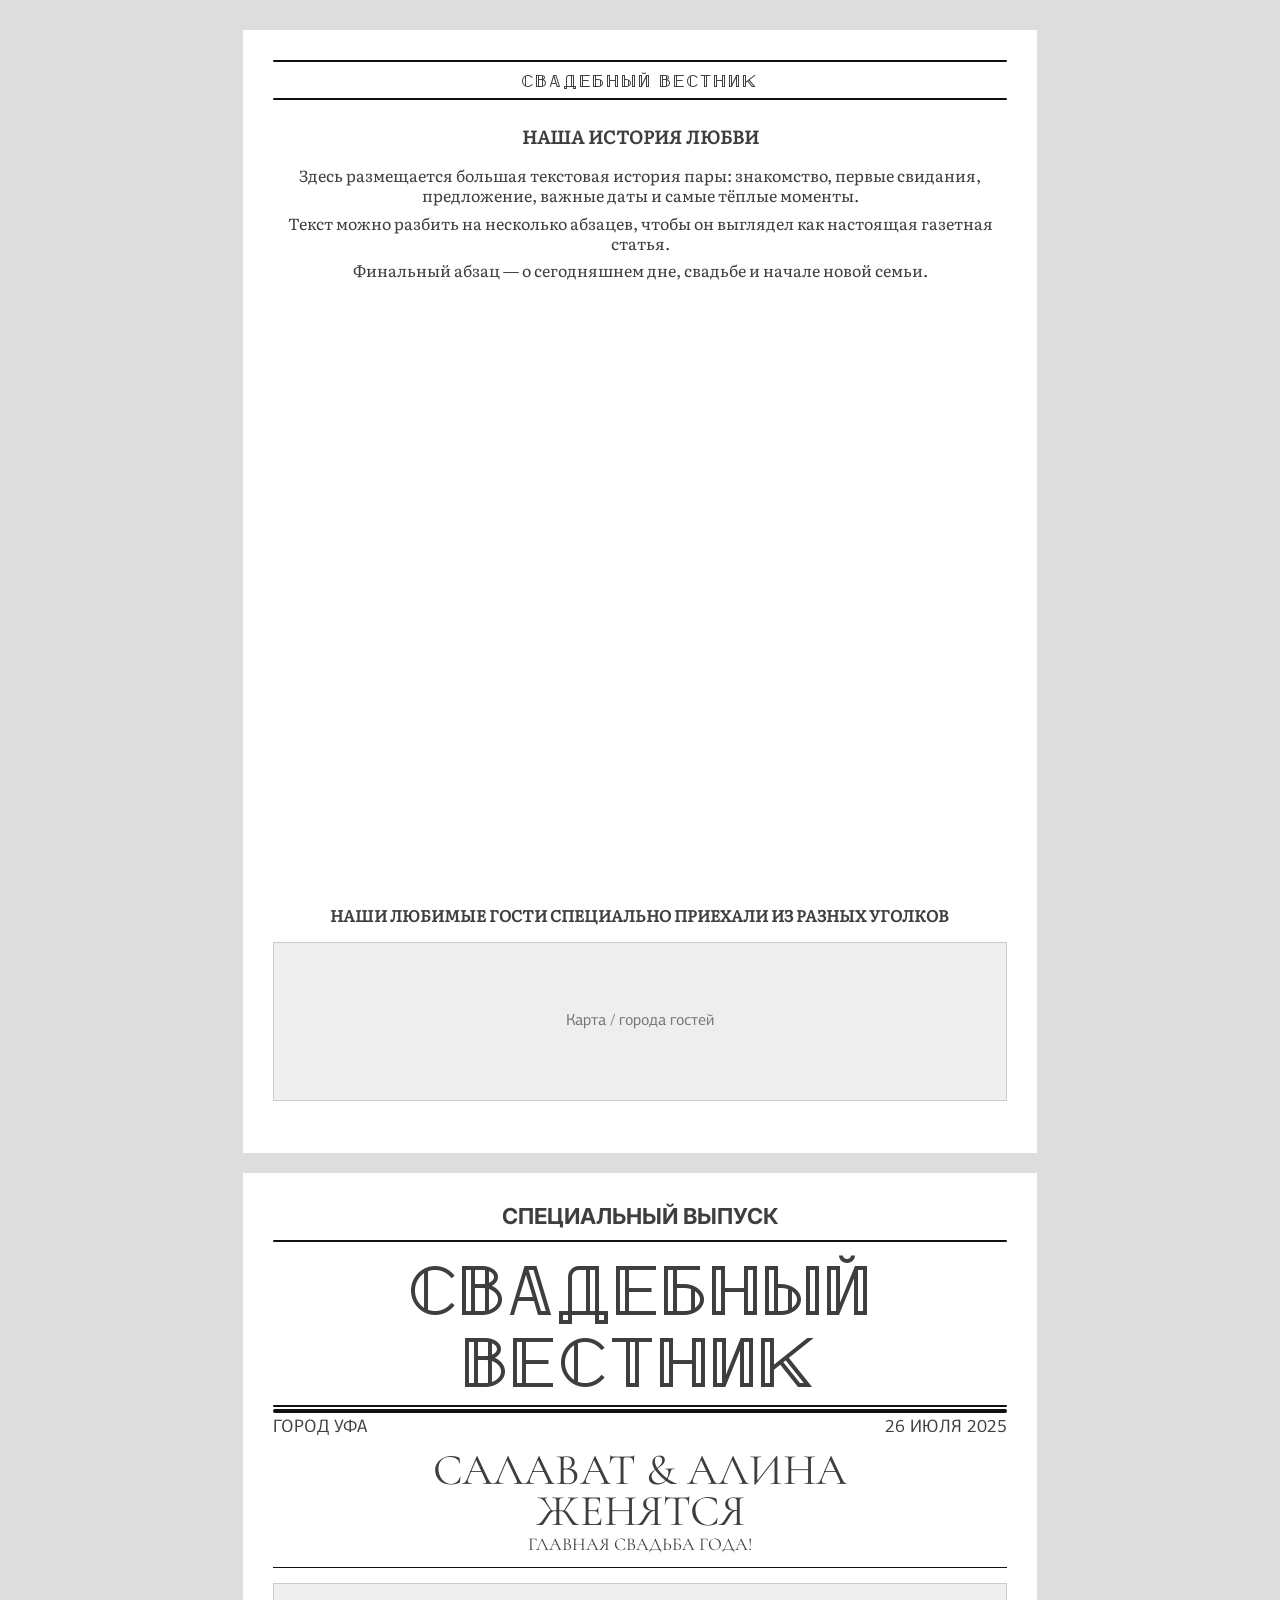
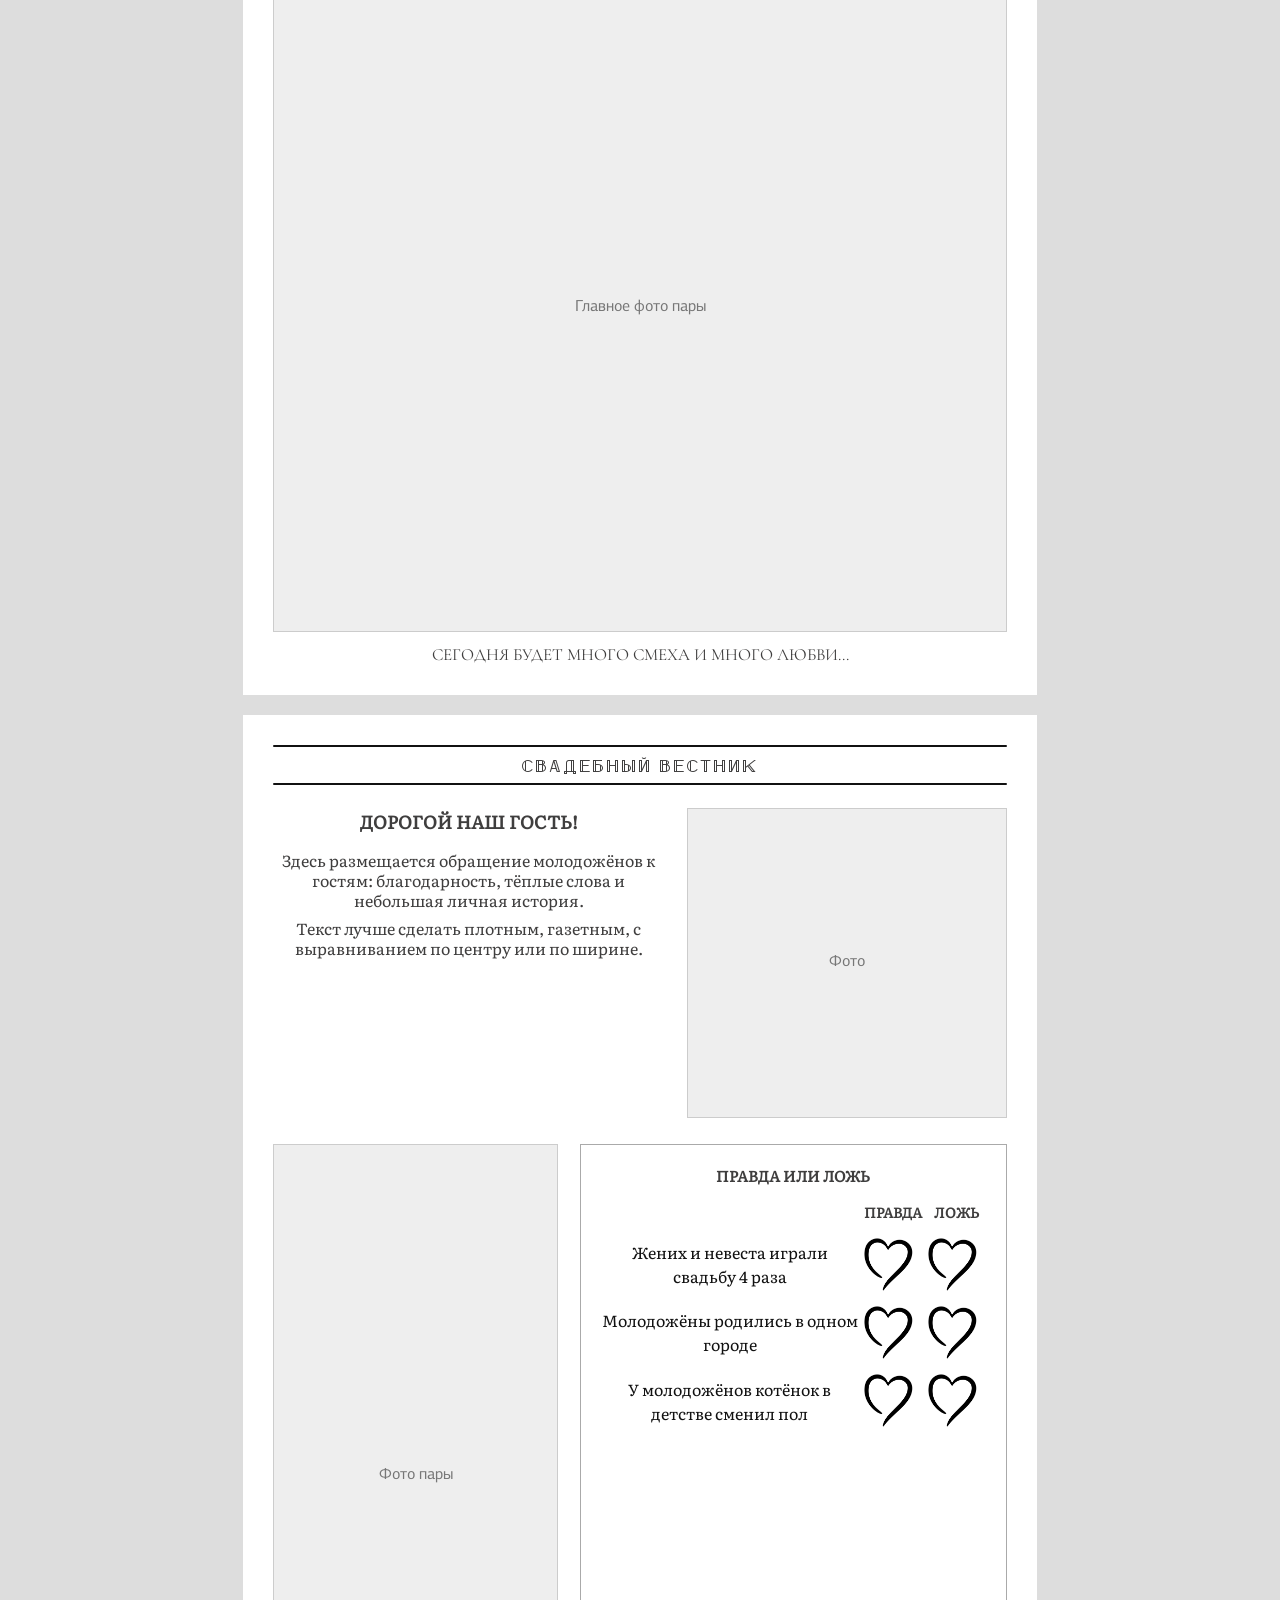
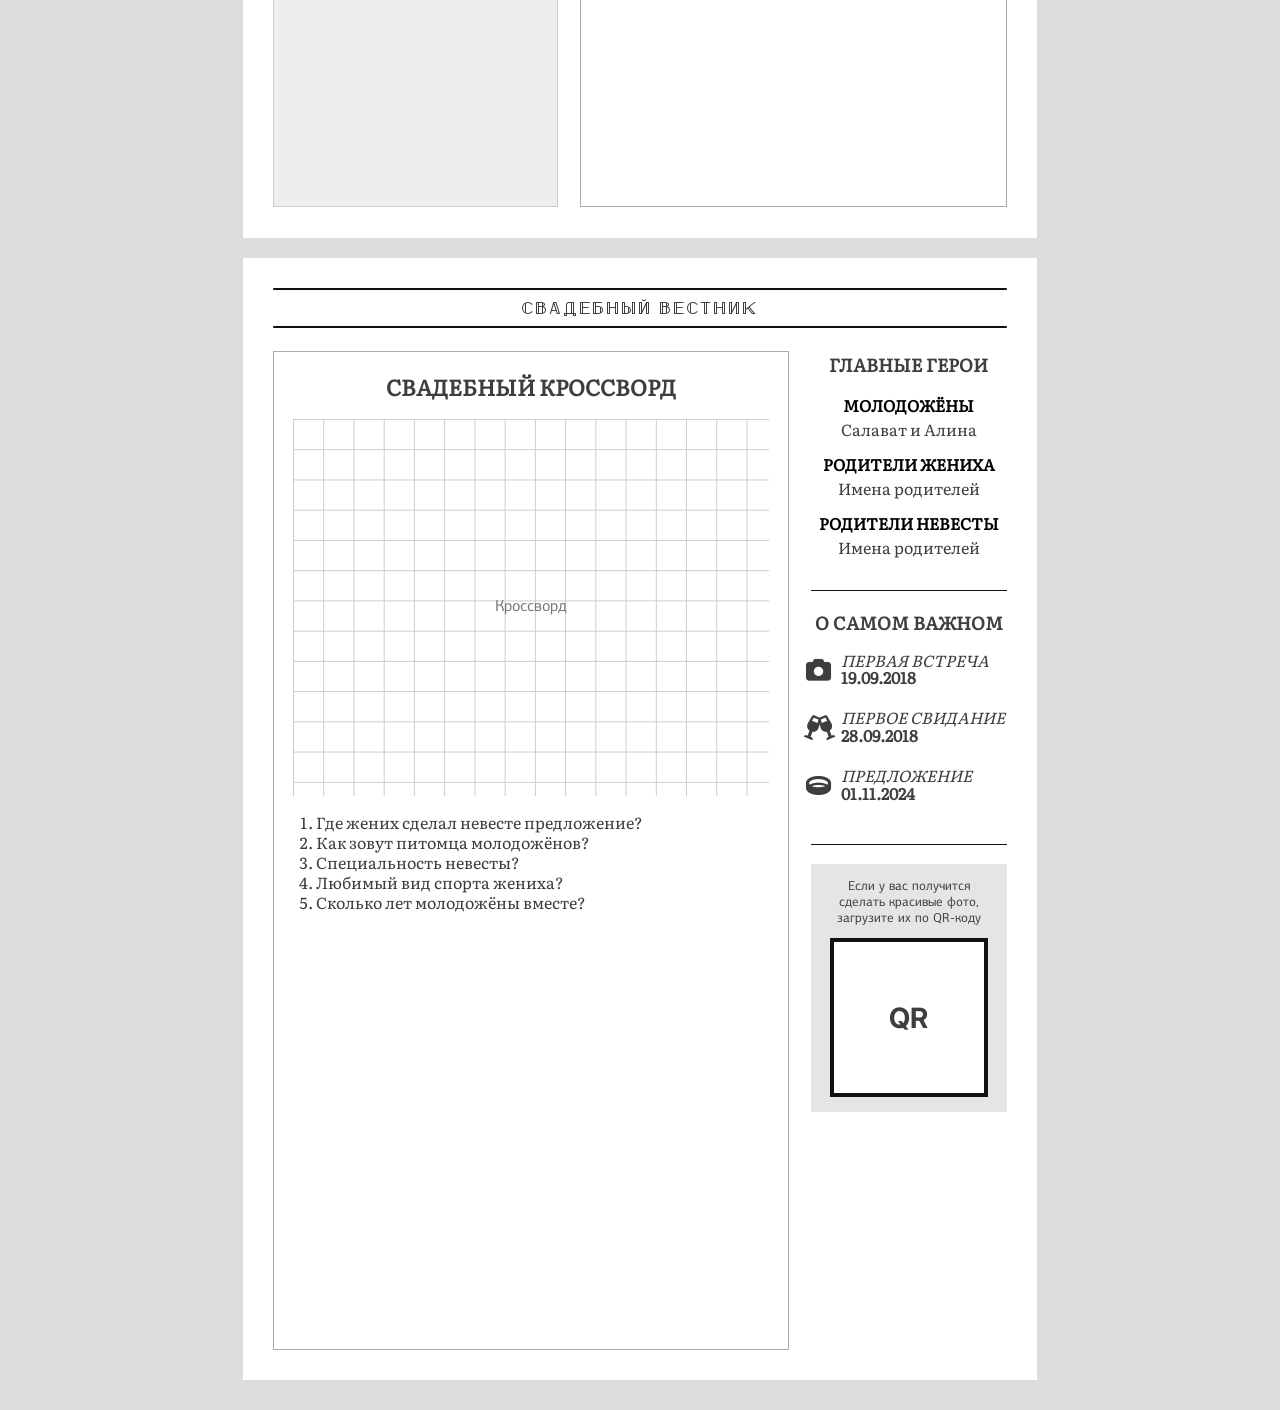
==== commit 55fc77f7: "third" ====
--- a/index.html
+++ b/index.html
@@ -10,6 +10,8 @@
     rel="stylesheet"
   />
   <link rel="stylesheet" href="style.css" />
+  <link href="https://fonts.googleapis.com/css2?family=Inter:opsz,wght@14..32,300;14..32,400;14..32,500;14..32,600&family=Playfair+Display:ital,wght@0,400;0,500;0,600;1,400&display=swap" rel="stylesheet">
+  <link rel="stylesheet" href="https://cdnjs.cloudflare.com/ajax/libs/font-awesome/6.0.0-beta3/css/all.min.css">
 </head>
 <body>
 
@@ -199,17 +201,17 @@
               <h3>О самом важном</h3>
 
               <div class="date-row">
-                <span>♡</span>
+                <i class="fas fa-camera" style="position: relative; bottom: 5px; right: 5px;"></i>
                 <p><em style="text-transform: uppercase; display: inline;">Первая встреча</em><br><strong>19.09.2018</strong></p>
               </div>
 
               <div class="date-row">
-                <span>♡</span>
+                <i class="fas fa-champagne-glasses" style="position: relative; bottom: 5px; right: 7px;"></i>
                 <p><em style="text-transform: uppercase; display: inline;">Первое свидание</em><br><strong>28.09.2018</strong></p>
               </div>
 
               <div class="date-row">
-                <span>♡</span>
+                <i class="fas fa-ring" style="position: relative; bottom: 5px; right: 5px;"></i>
                 <p><em style="text-transform: uppercase; display: inline;">Предложение</em><br><strong>01.11.2024</strong></p>
               </div>
             </section>
--- a/style.css
+++ b/style.css
@@ -417,8 +417,9 @@
   }
   
   .crossword ol {
+    font-family: "Literata", serif;
+    font-size: 16px !important;
     padding-left: 6mm;
-    font-size: 12px;
     line-height: 1.25;
   }
   
@@ -453,8 +454,8 @@
     margin-bottom: 3mm;
   }
   
-  .date-row span {
-    font-size: 18px;
+  .date-row i {
+    font-size: 25px;
   }
   
   .date-row p {
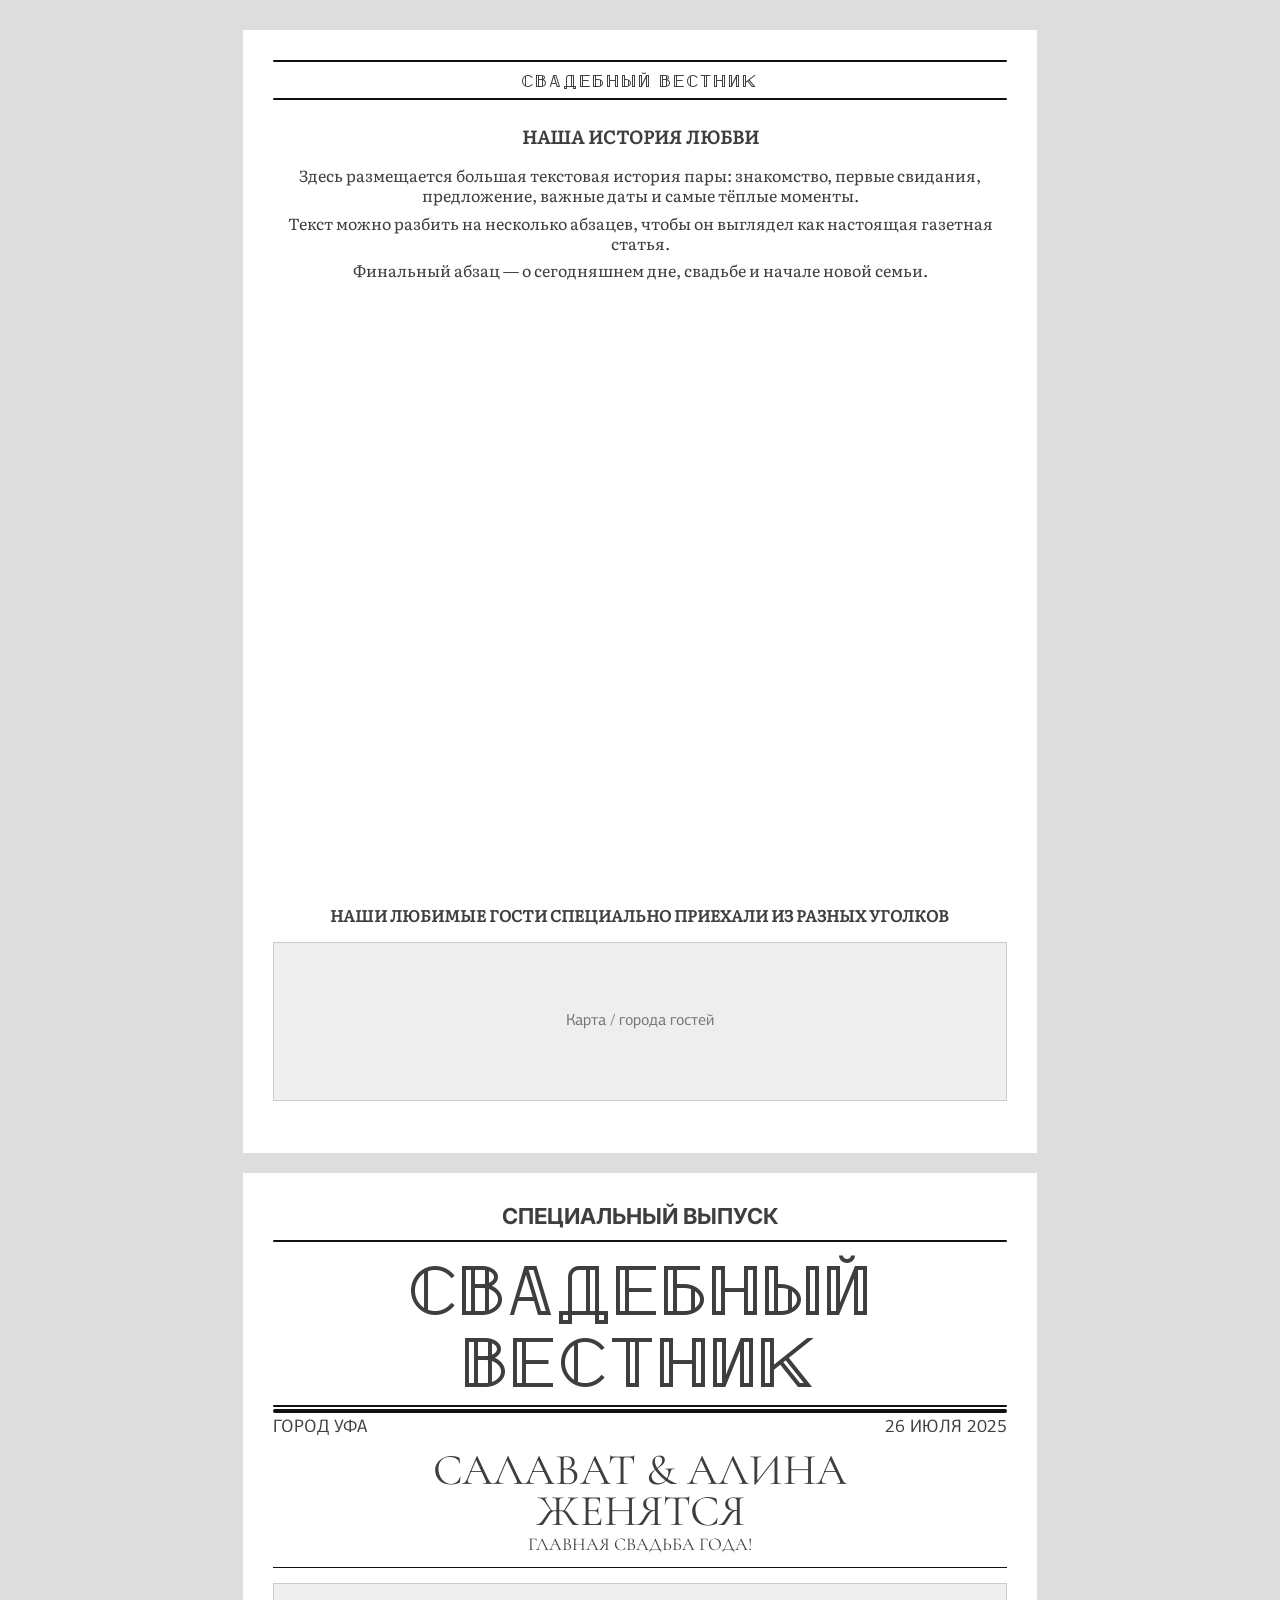
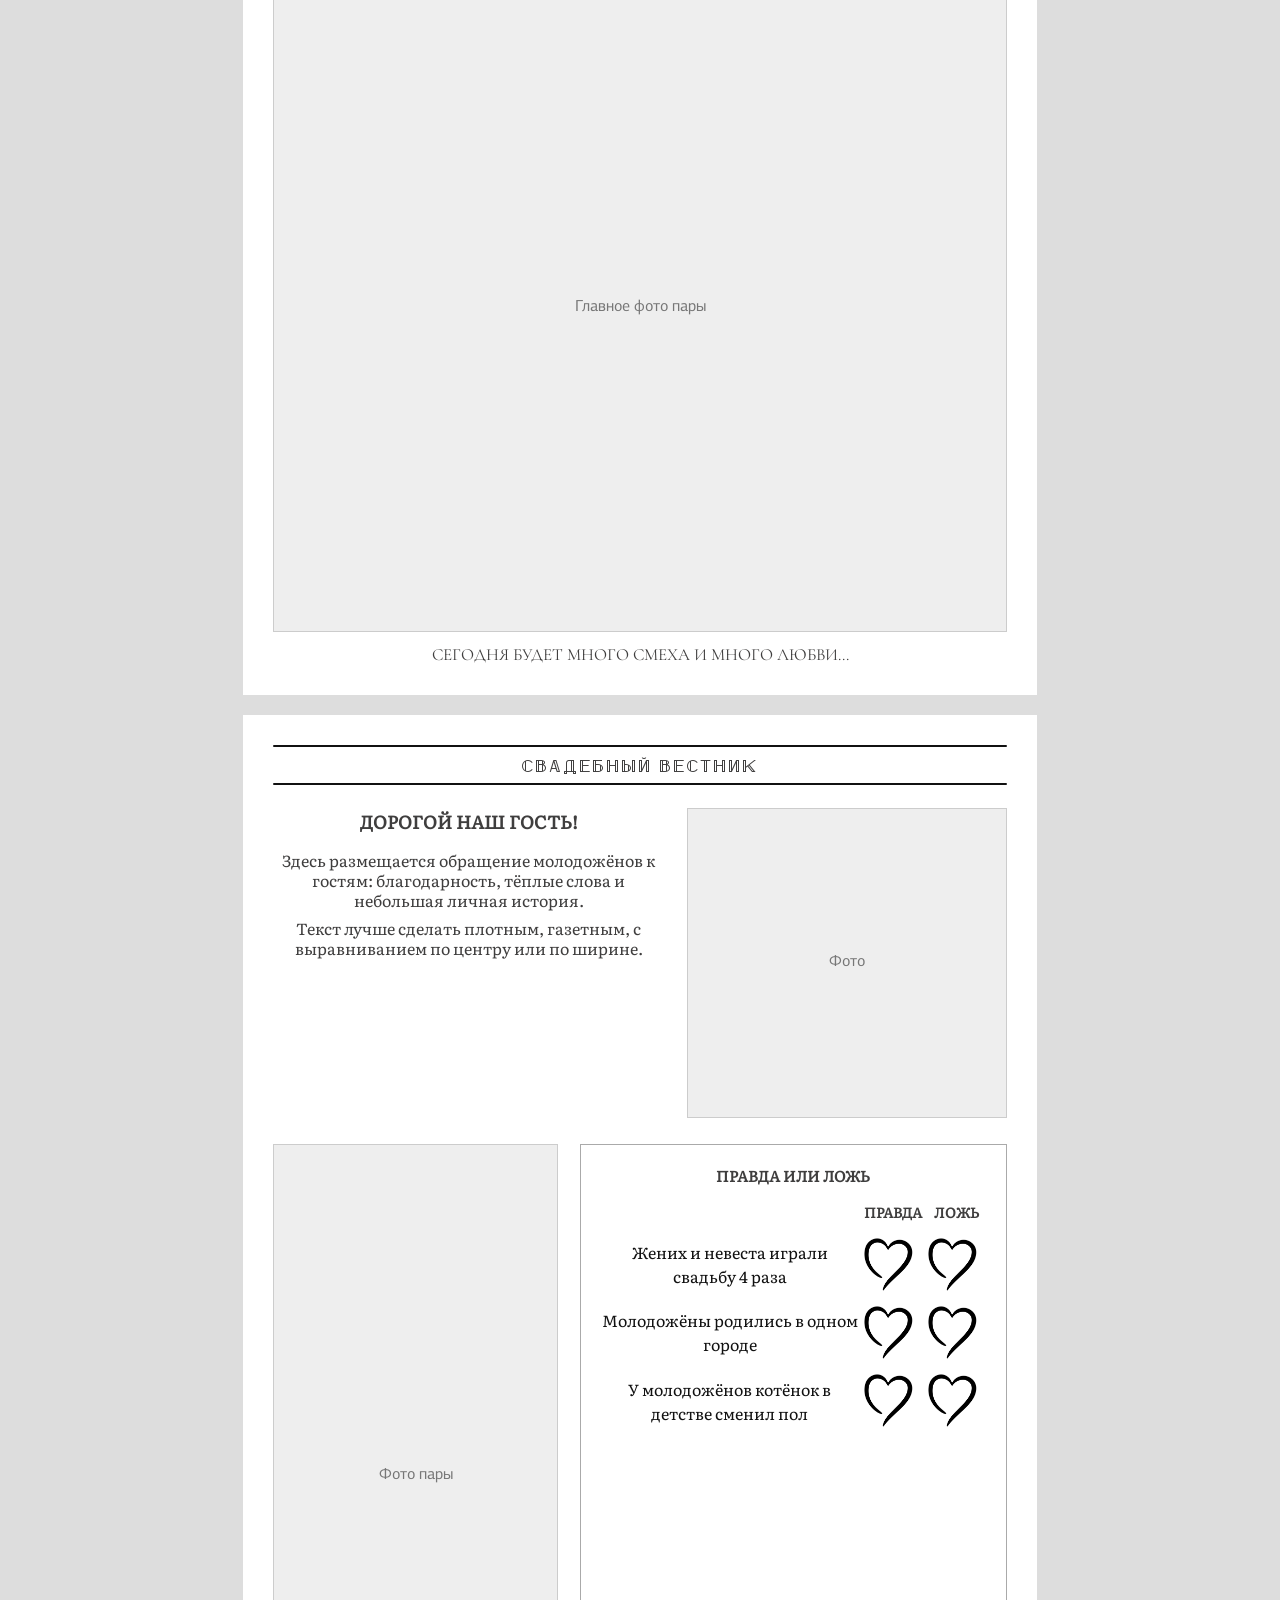
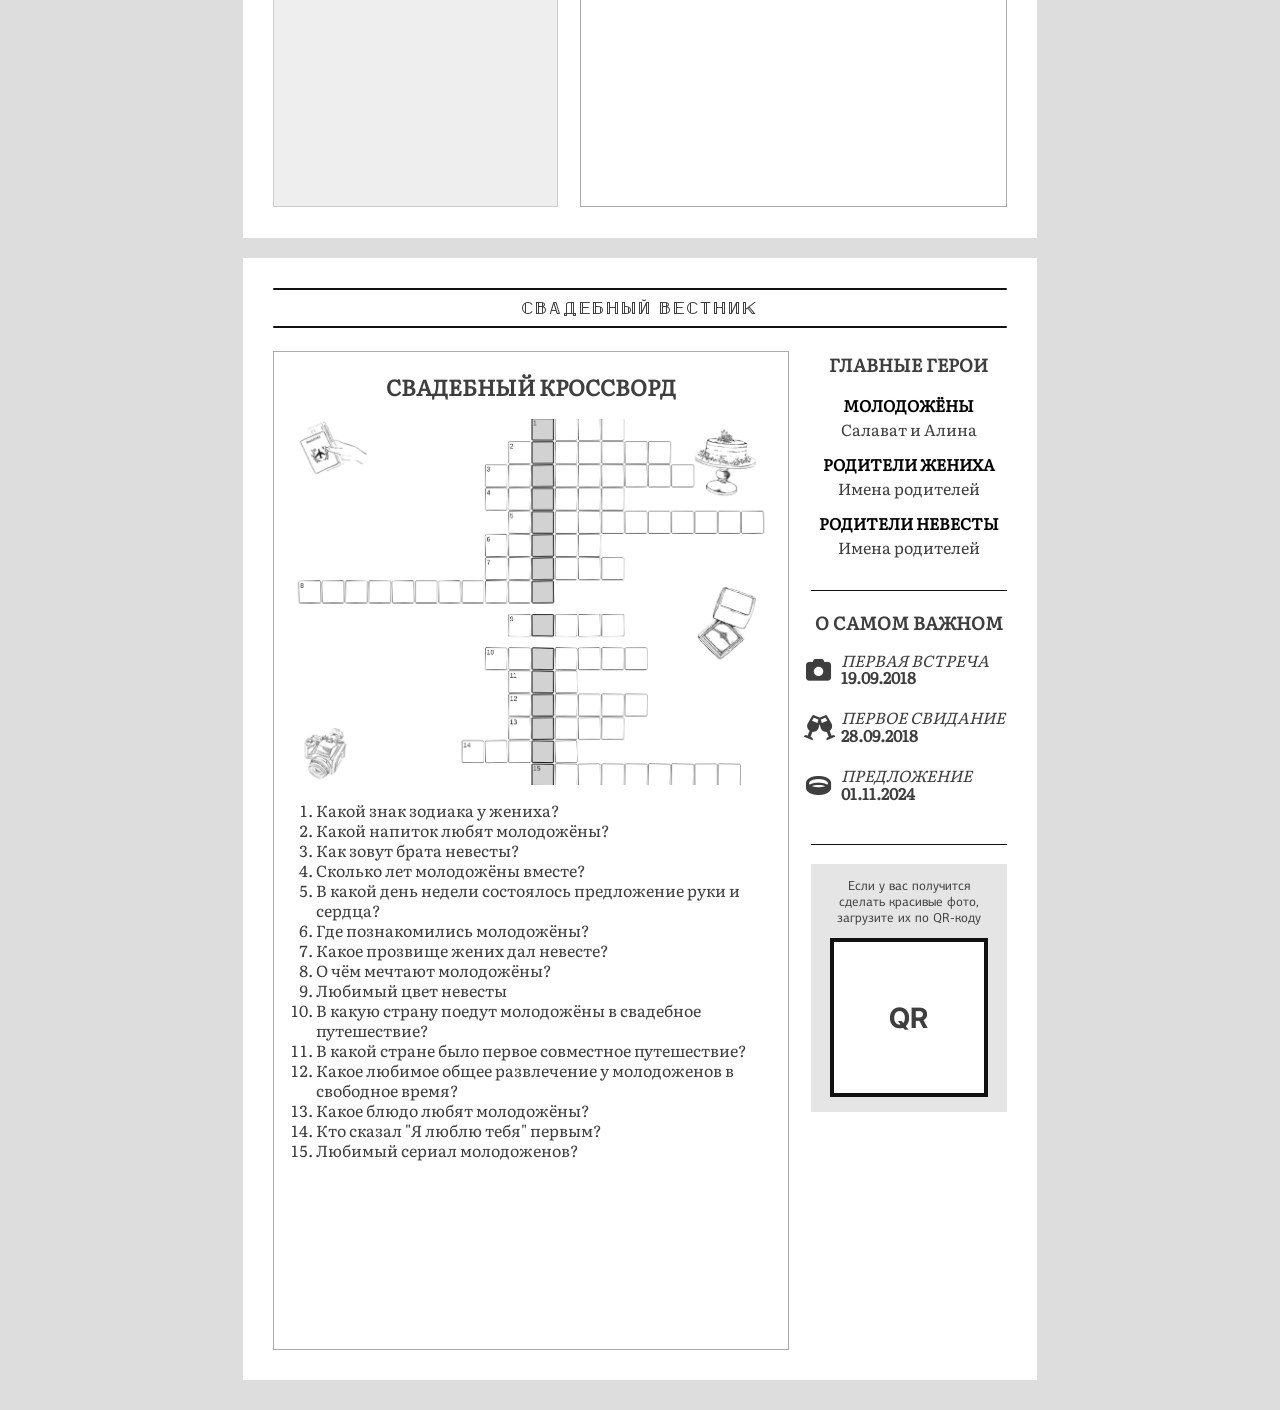
==== commit 7a1bc516: "crossword" ====
--- a/index.html
+++ b/index.html
@@ -177,16 +177,27 @@
             <h3>Свадебный кроссворд</h3>
 
             <div class="crossword-field">
-              <span>Кроссворд</span>
             </div>
 
             <ol>
-              <li>Где жених сделал невесте предложение?</li>
-              <li>Как зовут питомца молодожёнов?</li>
-              <li>Специальность невесты?</li>
-              <li>Любимый вид спорта жениха?</li>
+              <li>Какой знак зодиака у жениха?</li>
+              <li>Какой напиток любят молодожёны?</li>
+              <li>Как зовут брата невесты?</li>
               <li>Сколько лет молодожёны вместе?</li>
+              <li>В какой день недели состоялось предложение руки и сердца?</li>
+              <li>Где познакомились молодожёны?</li>
+              <li>Какое прозвище жених дал невесте?</li>
+              <li>О чём мечтают молодожёны?</li>
+              <li>Любимый цвет невесты</li>
+              <li>В какую страну поедут молодожёны в свадебное путешествие?</li>
+              <li>В какой стране было первое совместное путешествие?</li>
+              <li>Какое любимое общее развлечение у молодоженов в свободное время?</li>
+              <li>Какое блюдо любят молодожёны? </li>
+              <li>Кто сказал "Я люблю тебя" первым? </li>
+              <li>Любимый сериал молодоженов?</li>
             </ol>
+       
+
           </section>
 
           <aside class="sidebar">
--- a/style.css
+++ b/style.css
@@ -404,16 +404,12 @@
   }
   
   .crossword-field {
-    height: 100mm;
+    height: 97mm;
     margin-bottom: 4mm;
-    background:
-      linear-gradient(#ccc 1px, transparent 1px),
-      linear-gradient(90deg, #ccc 1px, transparent 1px);
-    background-size: 8mm 8mm;
-    display: flex;
-    align-items: center;
-    justify-content: center;
-    color: #777;
+    background-image: url("image/crossword_final.png");
+    background-repeat: no-repeat;
+    background-position: center;
+    background-size: cover;
   }
   
   .crossword ol {
